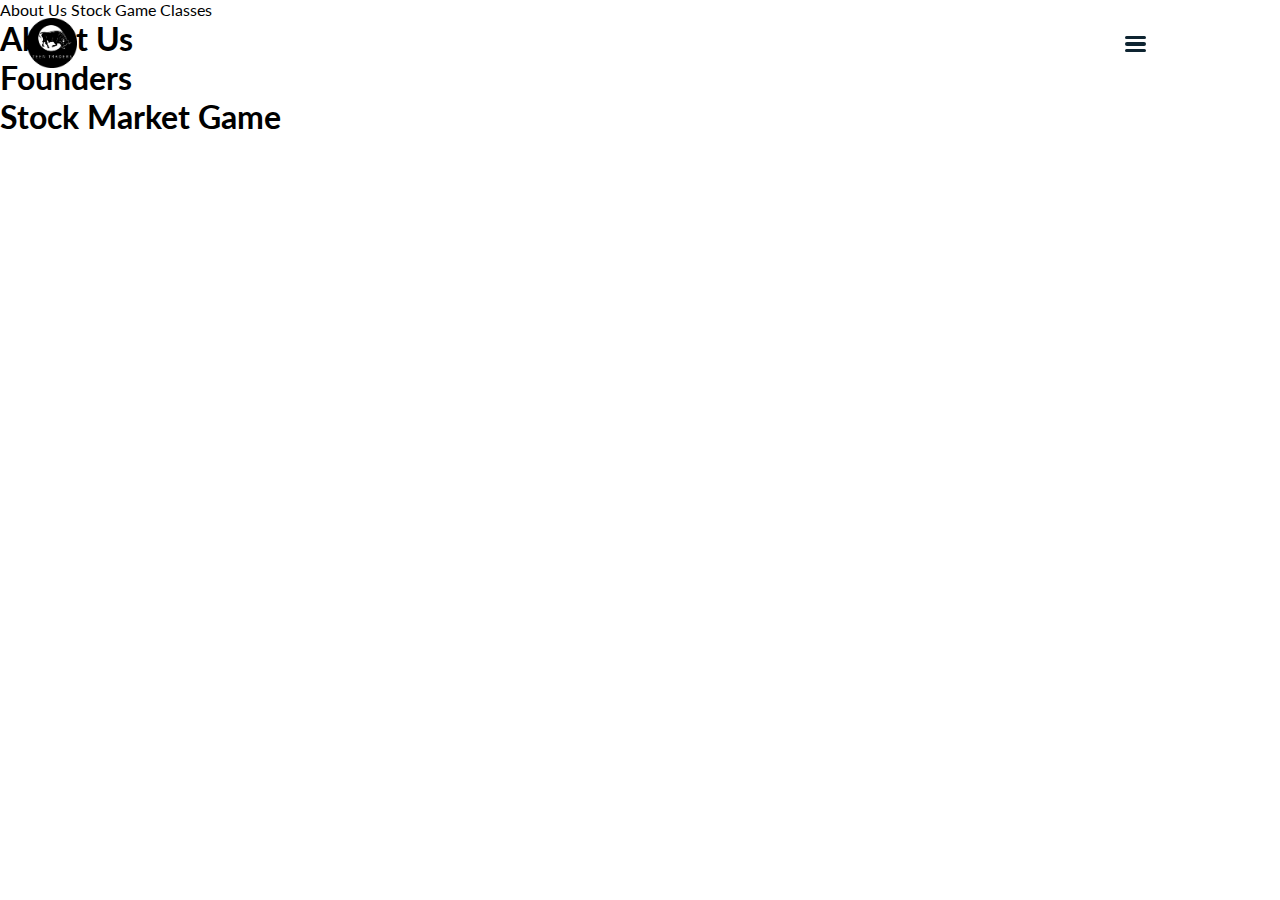
==== index.html @ 6f5c9355 "Fixed some formatting issues" ====
<!DOCTYPE html>
<html lang="en">
  <head>
    <meta charset="UTF-8" />
    <meta name="viewport" content="width=device-width, initial-scale=1.0" />
    <title>Teen Traders</title>
    <meta
      content="The first teenage stock market competition orientated towards high schoolers."
    />
    <link rel="stylesheet" href="./styles.css" />
  </head>
  <body>
    <nav>
      <div class="navbar">
        <div class="container nav-container">
          <div class="logo"><img src="./assets/logo.png" alt="Logo" /></div>

          <input class="checkbox" type="checkbox" name="" id="" />
          <div class="hamburger-lines">
            <span class="line line1"></span>
            <span class="line line2"></span>
            <span class="line line3"></span>
          </div>
          <div class="menu-items">
            <li><a>About</a></li>
            <li><a>Founders</a></li>
            <li><a>Stock Game</a></li>
            <li><a>Classes</a></li>
            <li><a>Join Us</a></li>
            <li><a>Contact</a></li>
          </div>
        </div>
      </div>
    </nav>

    <div class="bodyContainer">
      <div></div>
      <div>
        <a>About Us</a>
        <a>Stock Game</a>
        <a>Classes</a>
      </div>
    </div>

    <div class="bodyContainer"><h1>About Us</h1></div>
    <div class="bodyContainer"><h1>Founders</h1></div>
    <div class="bodyContainer"><h1>Stock Market Game</h1></div>
  </body>
</html>
---- styles.css ----
@import url("https://fonts.googleapis.com/css2?family=Lato&family=Roboto+Condensed&family=Tilt+Prism&display=swap");

* {
  margin: 0;
  padding: 0;
  box-sizing: border-box;

  z-index: 1;

  font-family: "Lato", sans-serif;
}

/* ! NavBar Code */
nav {
  z-index: 5;
  position: fixed;
  width: 100%;
}
.container {
  max-width: 1050px;
  width: 100%;
  margin: auto;
}

.navbar {
  width: 100%;
}

.nav-container {
  display: flex;
  justify-content: space-between;
  align-items: center;
  height: 10%;
}

.navbar .menu-items {
  display: flex;
}

.navbar .nav-container li {
  list-style: none;
}

.navbar .nav-container a {
  text-decoration: none;
  color: #000000;
  font-weight: 500;
  font-size: 1.2rem;
  padding: 0.7rem;
}

.navbar .nav-container a:hover {
  font-weight: bolder;
}

.nav-container {
  display: block;
  position: relative;
  height: 8%;
}

.nav-container .checkbox {
  position: absolute;
  display: block;
  height: 1rem;
  width: 1.3rem;
  top: 4vh;
  right: 1.5vw;
  z-index: 5;
  opacity: 0;
  cursor: pointer;
}

.nav-container .hamburger-lines {
  display: block;
  height: 1rem;
  width: 1.3rem;
  position: absolute;
  top: 4vh;
  right: 1.5vw;
  z-index: 2;
  display: flex;
  flex-direction: column;
  justify-content: space-between;
}

.nav-container .hamburger-lines .line {
  display: block;
  height: 0.2rem;
  width: 100%;
  border-radius: 1rem;
  background: #0e2431;
}

.nav-container .hamburger-lines .line1 {
  transform-origin: 0% 0%;
  transition: transform 0.4s ease-in-out;
}

.nav-container .hamburger-lines .line2 {
  transition: transform 0.2s ease-in-out;
}

.nav-container .hamburger-lines .line3 {
  transform-origin: 0% 100%;
  transition: transform 0.4s ease-in-out;
}

.navbar .menu-items {
  padding-top: 9vh;
  width: 15vw;
  transform: translate(300%);
  display: flex;
  flex-direction: column;
  margin-left: 70vw;
  transition: transform 0.5s ease-in-out;
  text-align: center;
}

.navbar .menu-items li {
  white-space: nowrap;
  font-size: 1.5rem;
  font-weight: 500;
}

.logo {
  position: absolute;
  font-size: 1.3rem;
  color: #000000;

  right: 85vw;
  top: 2vh;
}

.logo img {
  object-fit: contain;

  height: 50px;
}

.nav-container input[type="checkbox"]:checked ~ .menu-items {
  transform: translateX(0);
}

.nav-container input[type="checkbox"]:checked ~ .hamburger-lines .line1 {
  transform: rotate(45deg);
}

.nav-container input[type="checkbox"]:checked ~ .hamburger-lines .line2 {
  transform: scaleY(0);
}

.nav-container input[type="checkbox"]:checked ~ .hamburger-lines .line3 {
  transform: rotate(-45deg);
}

.nav-container input[type="checkbox"]:checked ~ .logo {
  display: none;
}

/* ! General Container CSS */
/* ! First Body CSS */

@keyframes backgroundBlur {
  0% {
    opacity: 0;
    filter: blur(10px);
  }
  100% {
    opacity: 1;
    filter: blur(0);
  }
}
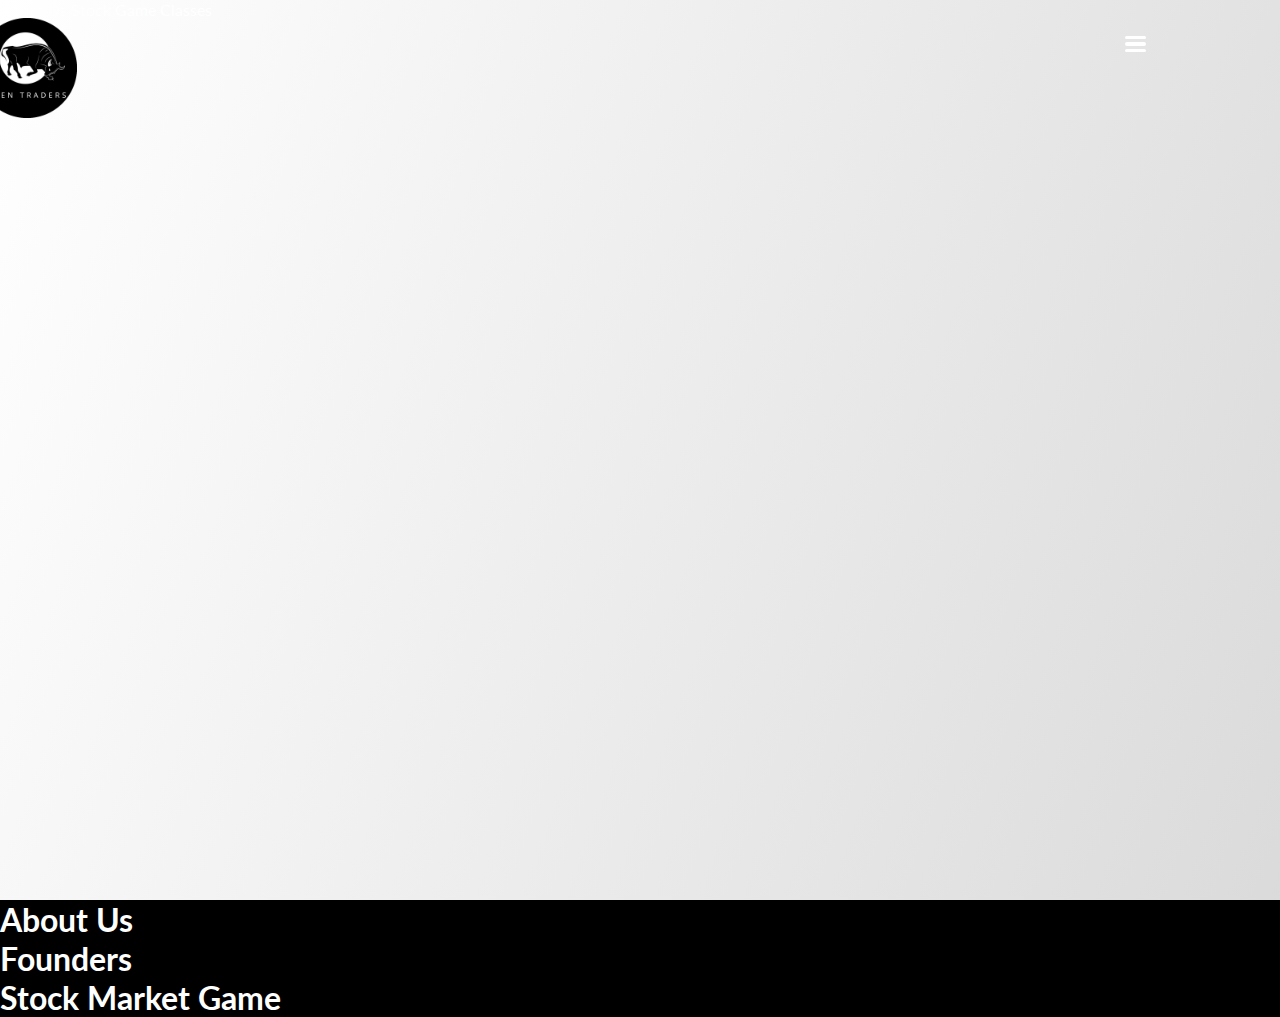
==== commit b1aba422: "got background owrking" ====
--- a/index.html
+++ b/index.html
@@ -33,7 +33,7 @@
       </div>
     </nav>
 
-    <div class="bodyContainer">
+    <div class="firstContainer">
       <div></div>
       <div>
         <a>About Us</a>
--- a/styles.css
+++ b/styles.css
@@ -8,6 +8,12 @@
   z-index: 1;
 
   font-family: "Lato", sans-serif;
+
+  color: white;
+}
+
+body {
+  background-color: #000000;
 }
 
 /* ! NavBar Code */
@@ -43,7 +49,7 @@
 
 .navbar .nav-container a {
   text-decoration: none;
-  color: #000000;
+  color: #ffffff;
   font-weight: 500;
   font-size: 1.2rem;
   padding: 0.7rem;
@@ -89,7 +95,7 @@
   height: 0.2rem;
   width: 100%;
   border-radius: 1rem;
-  background: #0e2431;
+  background: #ffffff;
 }
 
 .nav-container .hamburger-lines .line1 {
@@ -126,7 +132,7 @@
 .logo {
   position: absolute;
   font-size: 1.3rem;
-  color: #000000;
+  color: #ffffff;
 
   right: 85vw;
   top: 2vh;
@@ -135,7 +141,7 @@
 .logo img {
   object-fit: contain;
 
-  height: 50px;
+  height: 100px;
 }
 
 .nav-container input[type="checkbox"]:checked ~ .menu-items {
@@ -158,8 +164,27 @@
   display: none;
 }
 
-/* ! General Container CSS */
 /* ! First Body CSS */
+.firstContainer {
+  height: 100vh;
+
+  background: linear-gradient(-70deg, #000000, #ffffff);
+  background-size: 700% 700%;
+  animation: gradient 14s linear infinite;
+  backdrop-filter: blur(10px);
+}
+
+@keyframes gradient {
+  0% {
+    background-position: 0% 50%;
+  }
+  50% {
+    background-position: 100% 50%;
+  }
+  100% {
+    background-position: 0% 50%;
+  }
+}
 
 @keyframes backgroundBlur {
   0% {
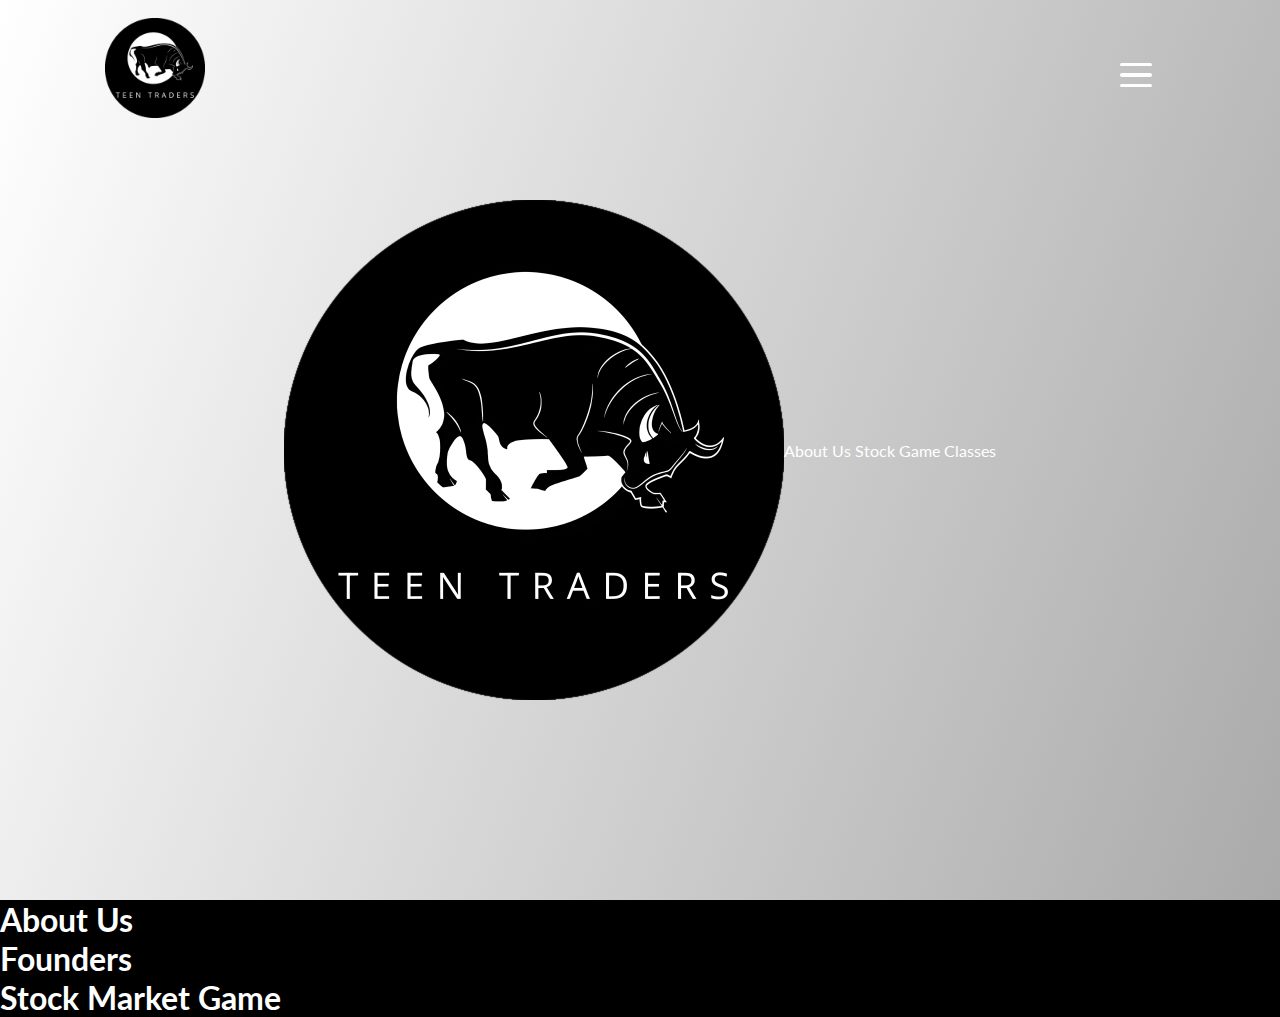
==== commit e54dc03f: "finished navbar completely" ====
--- a/index.html
+++ b/index.html
@@ -22,19 +22,19 @@
             <span class="line line3"></span>
           </div>
           <div class="menu-items">
-            <li><a>About</a></li>
-            <li><a>Founders</a></li>
+            <li><a> About </a></li>
+            <li><a> Founders </a></li>
             <li><a>Stock Game</a></li>
-            <li><a>Classes</a></li>
-            <li><a>Join Us</a></li>
-            <li><a>Contact</a></li>
+            <li><a> Classes </a></li>
+            <li><a> Join Us </a></li>
+            <li><a> Contact </a></li>
           </div>
         </div>
       </div>
     </nav>
 
     <div class="firstContainer">
-      <div></div>
+      <img src="./assets/logo.png" alt="logo" />
       <div>
         <a>About Us</a>
         <a>Stock Game</a>
--- a/styles.css
+++ b/styles.css
@@ -10,6 +10,8 @@
   font-family: "Lato", sans-serif;
 
   color: white;
+
+  animation: backgroundBlur 1.5s ease;
 }
 
 body {
@@ -24,12 +26,7 @@
 }
 .container {
   max-width: 1050px;
-  width: 100%;
   margin: auto;
-}
-
-.navbar {
-  width: 100%;
 }
 
 .nav-container {
@@ -62,28 +59,31 @@
 .nav-container {
   display: block;
   position: relative;
-  height: 8%;
+  height: 10%;
 }
 
 .nav-container .checkbox {
+  transform: translateY(3vh);
   position: absolute;
   display: block;
-  height: 1rem;
-  width: 1.3rem;
+  height: 1.5rem;
+  width: 2rem;
   top: 4vh;
-  right: 1.5vw;
+  right: 1vw;
   z-index: 5;
   opacity: 0;
   cursor: pointer;
 }
 
 .nav-container .hamburger-lines {
-  display: block;
-  height: 1rem;
-  width: 1.3rem;
+  transform: translateY(3vh);
+  display: block;
+  height: 1.5rem;
+  right: 1vw;
+  width: 2rem;
   position: absolute;
   top: 4vh;
-  right: 1.5vw;
+
   z-index: 2;
   display: flex;
   flex-direction: column;
@@ -127,6 +127,16 @@
   white-space: nowrap;
   font-size: 1.5rem;
   font-weight: 500;
+  padding-top: 4vh;
+}
+
+.navbar .menu-items li a {
+  background-color: rgba(0, 0, 0, 0.4);
+  border-radius: 0.7rem;
+  cursor: pointer;
+}
+.navbar .menu-items li a:hover {
+  background-color: rgba(0, 0, 0, 0.7);
 }
 
 .logo {
@@ -134,13 +144,11 @@
   font-size: 1.3rem;
   color: #ffffff;
 
-  right: 85vw;
+  right: 75vw;
   top: 2vh;
 }
 
 .logo img {
-  object-fit: contain;
-
   height: 100px;
 }
 
@@ -167,11 +175,20 @@
 /* ! First Body CSS */
 .firstContainer {
   height: 100vh;
+  width: 100vw;
 
   background: linear-gradient(-70deg, #000000, #ffffff);
-  background-size: 700% 700%;
+  background-size: 300% 300%;
   animation: gradient 14s linear infinite;
   backdrop-filter: blur(10px);
+
+  display: flex;
+  flex-direction: row;
+  align-items: center;
+  justify-content: center;
+}
+.firstContainer img {
+  height: 500px;
 }
 
 @keyframes gradient {
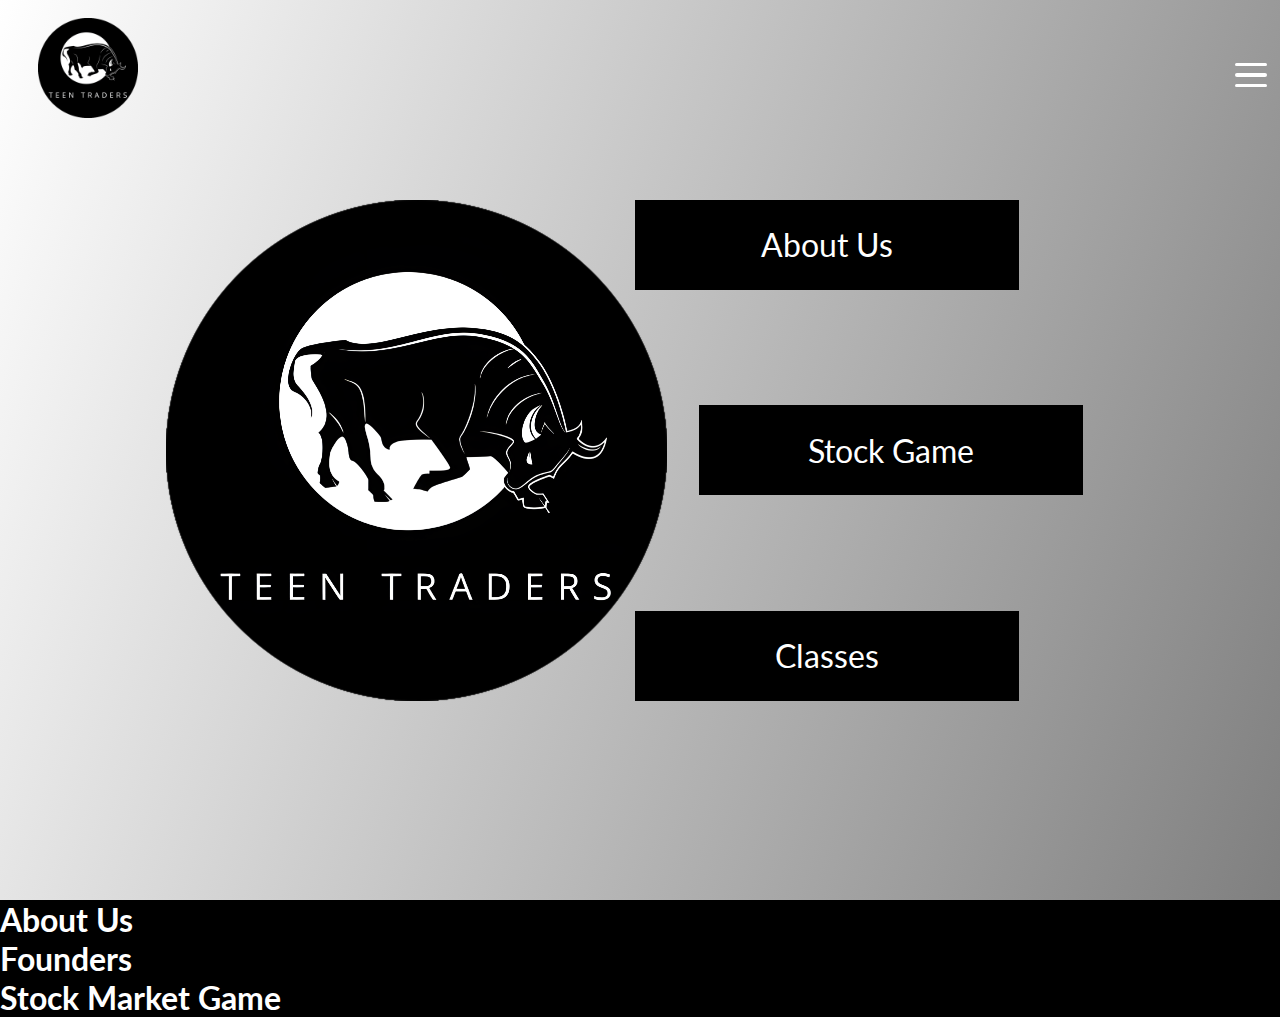
==== commit 3bc66a8c: "basically done w/ the first container screen" ====
--- a/index.html
+++ b/index.html
@@ -8,9 +8,10 @@
       content="The first teenage stock market competition orientated towards high schoolers."
     />
     <link rel="stylesheet" href="./styles.css" />
+    <script src="./script.js"></script>
   </head>
   <body>
-    <nav>
+    <nav id="navbar">
       <div class="navbar">
         <div class="container nav-container">
           <div class="logo"><img src="./assets/logo.png" alt="Logo" /></div>
@@ -35,10 +36,12 @@
 
     <div class="firstContainer">
       <img src="./assets/logo.png" alt="logo" />
-      <div>
-        <a>About Us</a>
-        <a>Stock Game</a>
-        <a>Classes</a>
+      <div class="firstContainerRight">
+        <a style="transform: translateX(-5vw); z-index: 10; cursor: pointer"
+          >About Us</a
+        >
+        <a style="z-index: 10; cursor: pointer">Stock Game</a>
+        <a style="transform: translateX(-5vw); z-index: 10">Classes</a>
       </div>
     </div>
 
--- a/styles.css
+++ b/styles.css
@@ -21,11 +21,11 @@
 /* ! NavBar Code */
 nav {
   z-index: 5;
+  display: block;
   position: fixed;
   width: 100%;
 }
 .container {
-  max-width: 1050px;
   margin: auto;
 }
 
@@ -144,7 +144,7 @@
   font-size: 1.3rem;
   color: #ffffff;
 
-  right: 75vw;
+  left: 3vw;
   top: 2vh;
 }
 
@@ -153,7 +153,7 @@
 }
 
 .nav-container input[type="checkbox"]:checked ~ .menu-items {
-  transform: translateX(0);
+  transform: translateX(100%);
 }
 
 .nav-container input[type="checkbox"]:checked ~ .hamburger-lines .line1 {
@@ -178,7 +178,7 @@
   width: 100vw;
 
   background: linear-gradient(-70deg, #000000, #ffffff);
-  background-size: 300% 300%;
+  background-size: 200% 200%;
   animation: gradient 14s linear infinite;
   backdrop-filter: blur(10px);
 
@@ -188,7 +188,30 @@
   justify-content: center;
 }
 .firstContainer img {
-  height: 500px;
+  height: 501px;
+}
+
+.firstContainerRight {
+  display: flex;
+  justify-content: space-between;
+  align-items: center;
+  flex-direction: column;
+  height: 501px;
+  width: 35vw;
+}
+.firstContainerRight a {
+  text-decoration: none;
+
+  height: 90px;
+  font-size: 2rem;
+  cursor: pointer;
+
+  background-color: black;
+  width: 30vw;
+
+  display: flex;
+  justify-content: center;
+  align-items: center;
 }
 
 @keyframes gradient {
@@ -205,7 +228,7 @@
 
 @keyframes backgroundBlur {
   0% {
-    opacity: 0;
+    opacity: 0.3;
     filter: blur(10px);
   }
   100% {
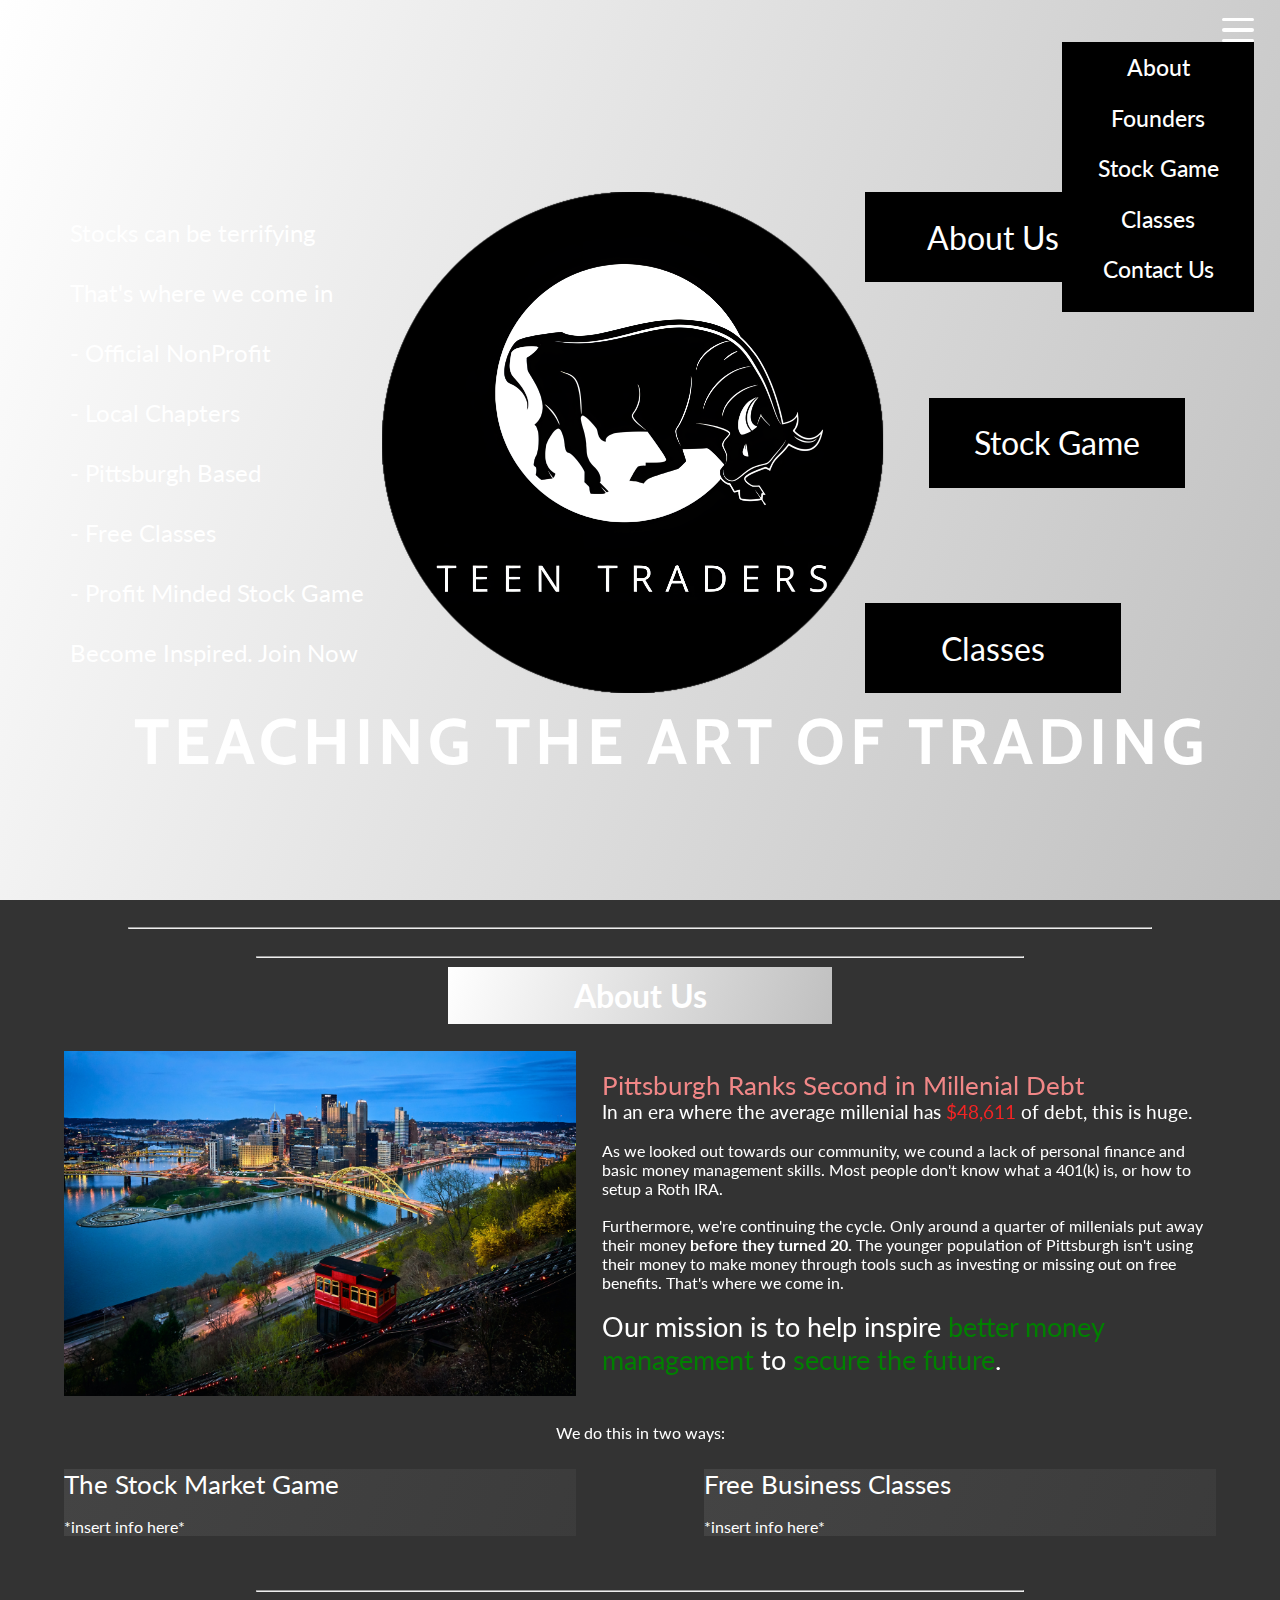
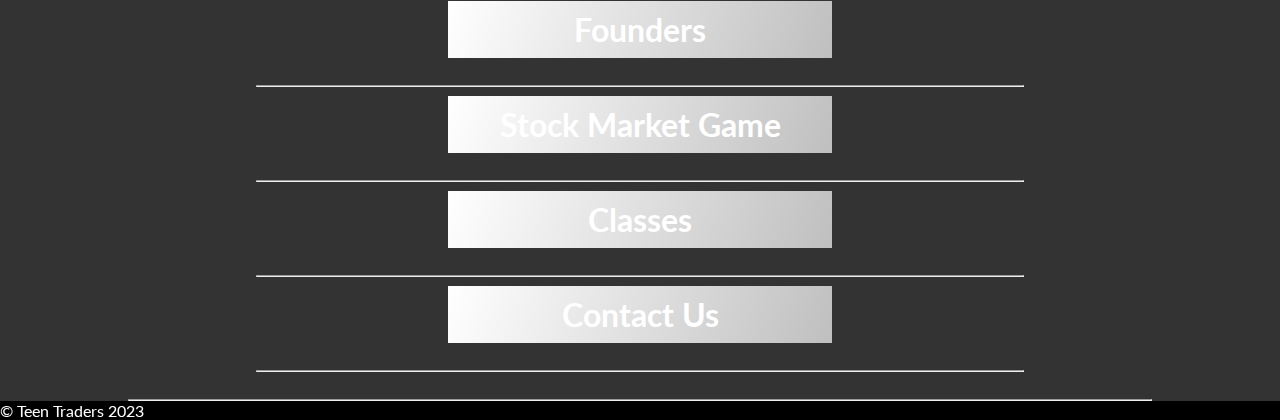
==== commit 1644afd9: "added some stuff" ====
--- a/index.html
+++ b/index.html
@@ -8,45 +8,130 @@
       content="The first teenage stock market competition orientated towards high schoolers."
     />
     <link rel="stylesheet" href="./styles.css" />
-    <script src="./script.js"></script>
+    <script rel="script.js"></script>
   </head>
   <body>
-    <nav id="navbar">
-      <div class="navbar">
-        <div class="container nav-container">
-          <div class="logo"><img src="./assets/logo.png" alt="Logo" /></div>
+    <div class="big-container">
+      <div class="nav-container">
+        <div
+          class="hamburger-lines"
+          id="hamburger-lines"
+          onclick="handleClick()"
+        >
+          <span class="line line1" id="line1"></span>
+          <span class="line line2" id="line2"></span>
+          <span class="line line3" id="line3"></span>
+        </div>
+      </div>
 
-          <input class="checkbox" type="checkbox" name="" id="" />
-          <div class="hamburger-lines">
-            <span class="line line1"></span>
-            <span class="line line2"></span>
-            <span class="line line3"></span>
+      <div class="menu-items" id="menu-items">
+        <li><a href="#aboutUs"> About </a></li>
+        <li><a href="#founders"> Founders </a></li>
+        <li><a href="#stockGame">Stock Game</a></li>
+        <li><a href="#classes"> Classes </a></li>
+        <li><a href="contactUs"> Contact Us</a></li>
+      </div>
+    </div>
+
+    <div class="firstContainer">
+      <div class="firstContainerMain">
+        <div class="firstContainerFarRight">
+          Stocks can be terrifying <br />That's where we come in<br />
+          - Official NonProfit <br />
+          - Local Chapters <br />
+          - Pittsburgh Based<br />
+          - Free Classes <br />
+          - Profit Minded Stock Game <br />
+          Become Inspired. Join Now
+        </div>
+        <img src="./assets/logo.png" alt="logo" />
+        <div class="firstContainerRight">
+          <div class="link-wrapper" style="transform: translateX(-5vw)">
+            <a>About Us</a>
           </div>
-          <div class="menu-items">
-            <li><a> About </a></li>
-            <li><a> Founders </a></li>
-            <li><a>Stock Game</a></li>
-            <li><a> Classes </a></li>
-            <li><a> Join Us </a></li>
-            <li><a> Contact </a></li>
+          <div class="link-wrapper">
+            <a>Stock Game</a>
+          </div>
+          <div class="link-wrapper" style="transform: translateX(-5vw)">
+            <a>Classes</a>
           </div>
         </div>
       </div>
-    </nav>
-
-    <div class="firstContainer">
-      <img src="./assets/logo.png" alt="logo" />
-      <div class="firstContainerRight">
-        <a style="transform: translateX(-5vw); z-index: 10; cursor: pointer"
-          >About Us</a
-        >
-        <a style="z-index: 10; cursor: pointer">Stock Game</a>
-        <a style="transform: translateX(-5vw); z-index: 10">Classes</a>
-      </div>
+      <h1>TEACHING THE ART OF TRADING</h1>
     </div>
 
-    <div class="bodyContainer"><h1>About Us</h1></div>
-    <div class="bodyContainer"><h1>Founders</h1></div>
-    <div class="bodyContainer"><h1>Stock Market Game</h1></div>
+    <div class="bodyContainer about">
+      <hr />
+      <hr style="width: 60%" />
+      <h1 id="aboutUs">About Us</h1>
+
+      <div class="splitter">
+        <img src="./assets/pittsburgh.jpg" alt="Pittsburgh Image" />
+        <div style="padding-left: 2vw">
+          <span style="font-size: 2vw; color: #f18787"
+            >Pittsburgh Ranks Second in Millenial Debt</span
+          ><br />
+          <span style="font-size: 1.5vw"
+            >In an era where the average millenial has
+            <span style="color: #f22424">$48,611</span> of debt, this is
+            huge.</span
+          >
+          <br />
+          <div style="padding-top: 2vh"></div>
+          As we looked out towards our community, we cound a lack of personal
+          finance and basic money management skills. Most people don't know what
+          a 401(k) is, or how to setup a Roth IRA.
+          <div style="padding-top: 2vh"></div>
+          Furthermore, we're continuing the cycle. Only around a quarter of
+          millenials put away their money
+          <strong>before they turned 20.</strong> The younger population of
+          Pittsburgh isn't using their money to make money through tools such as
+          investing or missing out on free benefits. That's where we come in.
+          <div style="padding-top: 2vh"></div>
+          <span style="font-size: 1.7rem"
+            >Our mission is to help inspire
+            <span style="color: green">better money management</span> to
+            <span style="color: green">secure the future</span>.</span
+          >
+        </div>
+      </div>
+
+      We do this in two ways:
+      <div class="splitter">
+        <div class="aboutSplitterText">
+          <span style="font-size: 2vw">The Stock Market Game</span>
+          <div style="padding-top: 2vh"></div>
+          *insert info here*
+        </div>
+
+        <div class="aboutSplitterText">
+          <span style="font-size: 2vw">Free Business Classes</span>
+          <div style="padding-top: 2vh"></div>
+          *insert info here*
+        </div>
+      </div>
+
+      <hr style="width: 60%" />
+    </div>
+    <div class="bodyContainer">
+      <h1 id="founders">Founders</h1>
+
+      <hr style="width: 60%" />
+    </div>
+    <div class="bodyContainer">
+      <h1 id="stockGame">Stock Market Game</h1>
+      <hr style="width: 60%" />
+    </div>
+    <div class="bodyContainer">
+      <h1 id="classes">Classes</h1>
+      <hr style="width: 60%" />
+    </div>
+    <div class="bodyContainer">
+      <h1 id="contactUs">Contact Us</h1>
+      <hr style="width: 60%" />
+      <hr />
+    </div>
+    <footer>© Teen Traders 2023</footer>
+    <script src="./script.js"></script>
   </body>
 </html>
--- a/styles.css
+++ b/styles.css
@@ -1,12 +1,11 @@
 @import url("https://fonts.googleapis.com/css2?family=Lato&family=Roboto+Condensed&family=Tilt+Prism&display=swap");
+@import url("https://fonts.googleapis.com/css2?family=Cabin:wght@700&family=Lato&family=Roboto+Condensed&family=Tilt+Prism&display=swap");
 
 * {
   margin: 0;
   padding: 0;
   box-sizing: border-box;
 
-  z-index: 1;
-
   font-family: "Lato", sans-serif;
 
   color: white;
@@ -16,82 +15,64 @@
 
 body {
   background-color: #000000;
+  backdrop-filter: blur(20px);
+}
+
+html {
+  scroll-behavior: smooth;
 }
 
 /* ! NavBar Code */
-nav {
-  z-index: 5;
-  display: block;
+.big-container {
+  display: flex;
+  justify-content: right;
+  flex-direction: column;
+
   position: fixed;
-  width: 100%;
-}
-.container {
-  margin: auto;
+  right: 2vw;
+  top: 2vh;
+
+  z-index: 2;
 }
 
 .nav-container {
   display: flex;
-  justify-content: space-between;
-  align-items: center;
-  height: 10%;
-}
-
-.navbar .menu-items {
-  display: flex;
-}
-
-.navbar .nav-container li {
+  justify-content: right;
+}
+
+.menu-items {
+  width: 15vw;
+  height: 30vh;
+  display: flex;
+  display: "none";
+  flex-direction: column;
+  text-align: center;
+
+  background-color: #000000;
+  backdrop-filter: blur(10px);
+}
+
+.menu-items li {
   list-style: none;
-}
-
-.navbar .nav-container a {
+  line-height: 5.5vh;
+}
+
+.menu-items a {
   text-decoration: none;
   color: #ffffff;
-  font-weight: 500;
-  font-size: 1.2rem;
-  padding: 0.7rem;
-}
-
-.navbar .nav-container a:hover {
-  font-weight: bolder;
-}
-
-.nav-container {
-  display: block;
-  position: relative;
-  height: 10%;
-}
-
-.nav-container .checkbox {
-  transform: translateY(3vh);
-  position: absolute;
-  display: block;
+  font-size: 2.5vh;
+}
+
+.nav-container .hamburger-lines {
   height: 1.5rem;
   width: 2rem;
-  top: 4vh;
-  right: 1vw;
-  z-index: 5;
-  opacity: 0;
-  cursor: pointer;
-}
-
-.nav-container .hamburger-lines {
-  transform: translateY(3vh);
-  display: block;
-  height: 1.5rem;
-  right: 1vw;
-  width: 2rem;
-  position: absolute;
-  top: 4vh;
-
-  z-index: 2;
+
   display: flex;
   flex-direction: column;
   justify-content: space-between;
 }
 
 .nav-container .hamburger-lines .line {
-  display: block;
   height: 0.2rem;
   width: 100%;
   border-radius: 1rem;
@@ -112,64 +93,19 @@
   transition: transform 0.4s ease-in-out;
 }
 
-.navbar .menu-items {
-  padding-top: 9vh;
-  width: 15vw;
-  transform: translate(300%);
-  display: flex;
-  flex-direction: column;
-  margin-left: 70vw;
-  transition: transform 0.5s ease-in-out;
-  text-align: center;
-}
-
-.navbar .menu-items li {
+.menu-items li {
   white-space: nowrap;
   font-size: 1.5rem;
   font-weight: 500;
-  padding-top: 4vh;
-}
-
-.navbar .menu-items li a {
-  background-color: rgba(0, 0, 0, 0.4);
-  border-radius: 0.7rem;
+}
+
+.menu-items li a {
+  background-color: rgba(0, 0, 0, 0.8);
+  border-radius: 0.2rem;
   cursor: pointer;
 }
-.navbar .menu-items li a:hover {
+.menu-items li a:hover {
   background-color: rgba(0, 0, 0, 0.7);
-}
-
-.logo {
-  position: absolute;
-  font-size: 1.3rem;
-  color: #ffffff;
-
-  left: 3vw;
-  top: 2vh;
-}
-
-.logo img {
-  height: 100px;
-}
-
-.nav-container input[type="checkbox"]:checked ~ .menu-items {
-  transform: translateX(100%);
-}
-
-.nav-container input[type="checkbox"]:checked ~ .hamburger-lines .line1 {
-  transform: rotate(45deg);
-}
-
-.nav-container input[type="checkbox"]:checked ~ .hamburger-lines .line2 {
-  transform: scaleY(0);
-}
-
-.nav-container input[type="checkbox"]:checked ~ .hamburger-lines .line3 {
-  transform: rotate(-45deg);
-}
-
-.nav-container input[type="checkbox"]:checked ~ .logo {
-  display: none;
 }
 
 /* ! First Body CSS */
@@ -178,10 +114,18 @@
   width: 100vw;
 
   background: linear-gradient(-70deg, #000000, #ffffff);
-  background-size: 200% 200%;
-  animation: gradient 14s linear infinite;
+  background-size: 400% 400%;
+  animation: gradient 12s linear infinite;
   backdrop-filter: blur(10px);
 
+  display: flex;
+  flex-direction: column;
+  justify-content: center;
+  align-items: center;
+}
+.firstContainerMain {
+  padding-left: 1vw;
+  padding-top: 8vh;
   display: flex;
   flex-direction: row;
   align-items: center;
@@ -189,6 +133,13 @@
 }
 .firstContainer img {
   height: 501px;
+  transition: height 0.1s ease 100ms;
+  cursor: pointer;
+
+  transform: translateX(10%);
+}
+.firstContainer img:hover {
+  height: 505px;
 }
 
 .firstContainerRight {
@@ -205,13 +156,109 @@
   height: 90px;
   font-size: 2rem;
   cursor: pointer;
-
+  width: 20vw;
+
+  display: flex;
+  justify-content: center;
+  align-items: center;
+
+  z-index: 2 !important;
+
+  transition: width 0.2s ease 100ms;
+}
+.firstContainerRight a:hover {
+  border: white solid 2px;
+  width: 21vw;
+}
+
+.link-wrapper {
   background-color: black;
+  transition: opacity 0.2s ease 100ms;
+  transition: width 0.2s ease 100ms;
+
+  white-space: nowrap;
+}
+
+.link-wrapper:hover {
+  background-image: url("./assets/stock.jpg");
+  background-color: transparent;
+  background-size: 80%;
+
+  opacity: 0.7;
+}
+
+.firstContainer h1 {
+  padding-top: 1vh;
+  font-family: "Cabin", sans-serif;
+  font-size: 5vw;
+  white-space: nowrap;
+  margin: 0;
+  padding-left: 5vw;
+  letter-spacing: 5px;
+}
+
+.firstContainerFarRight {
+  width: 25vw;
+  transform: translateX(8%);
+  font-size: 1.5rem;
+
+  height: 501px;
+  line-height: 60px;
+  white-space: nowrap;
+
+  display: flex;
+  justify-content: center;
+  align-items: center;
+  padding-left: 3vw;
+}
+
+/* ! Styling of body paragraphs */
+.bodyContainer {
+  justify-content: center;
+  align-items: center;
+  display: flex;
+  flex-direction: column;
+
+  background-color: #333333;
+}
+.bodyContainer hr {
+  margin-top: 3vh;
+  width: 80%;
+}
+.bodyContainer h1 {
+  background: linear-gradient(-70deg, #000000, #ffffff);
+  background-size: 400% 400%;
+  animation: gradient 12s linear infinite;
+  backdrop-filter: blur(10px);
+
+  margin-top: 1vh;
+  padding: 1vh 0 1vh 0;
   width: 30vw;
-
-  display: flex;
-  justify-content: center;
-  align-items: center;
+  text-align: center;
+}
+
+.splitter {
+  width: 90%;
+  padding: 3vh 0 3vh 0;
+
+  display: flex;
+  justify-content: space-between;
+  align-items: center;
+  flex-direction: row;
+}
+
+/* ! About Us Styling */
+.splitter img {
+  width: 40vw;
+}
+
+.aboutSplitterText {
+  width: 40vw;
+
+  background: linear-gradient(-70deg, #222222, #444444);
+  background-size: 400% 400%;
+  animation: gradient 12s linear infinite;
+  backdrop-filter: blur(100px);
 }
 
 @keyframes gradient {
@@ -236,3 +283,12 @@
     filter: blur(0);
   }
 }
+
+@keyframes fadeIn {
+  0% {
+    opacity: 0;
+  }
+  100% {
+    opacity: 1;
+  }
+}
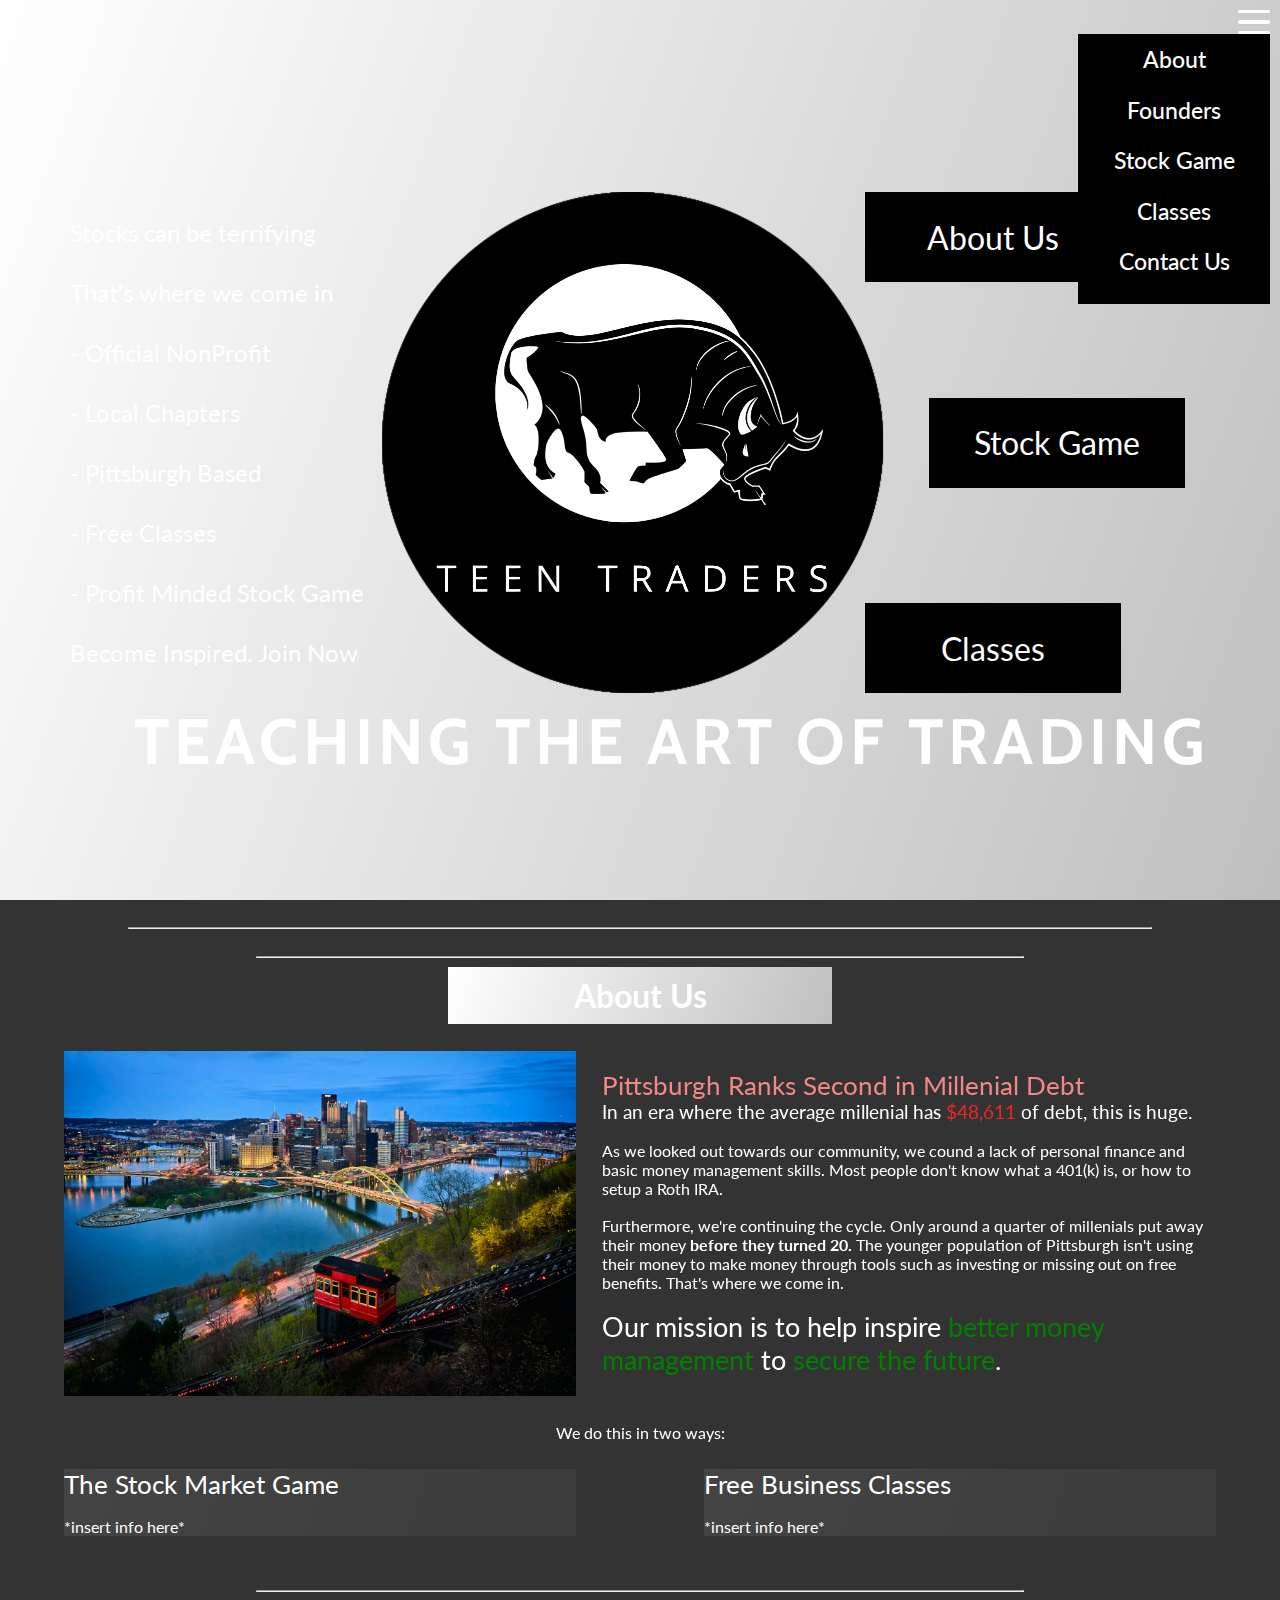
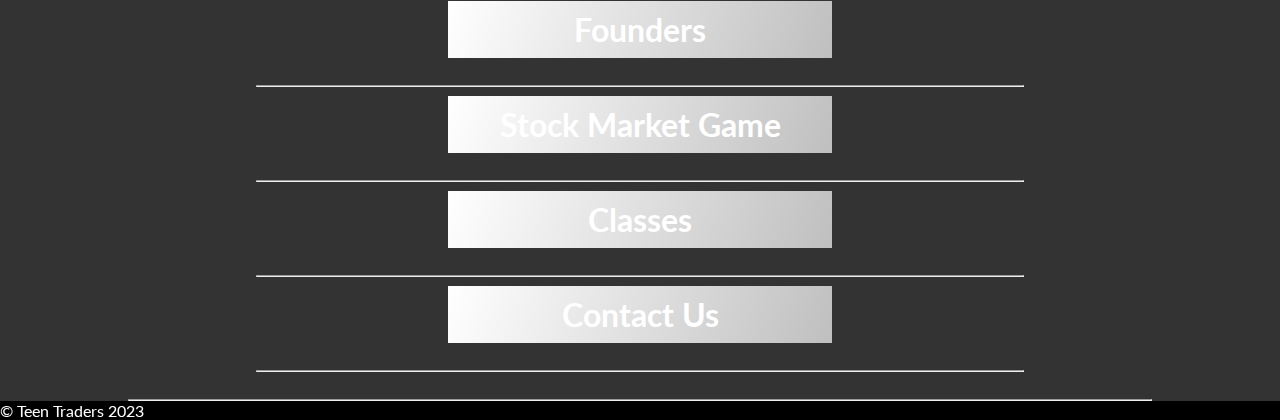
==== commit af3bfdf7: "Added favicon" ====
--- a/index.html
+++ b/index.html
@@ -8,10 +8,11 @@
       content="The first teenage stock market competition orientated towards high schoolers."
     />
     <link rel="stylesheet" href="./styles.css" />
+    <link rel="icon" type="image/x-icon" href="./assets/favicon.ico" />
     <script rel="script.js"></script>
   </head>
   <body>
-    <div class="big-container">
+    <div class="big-container" id="bigContainer">
       <div class="nav-container">
         <div
           class="hamburger-lines"
--- a/styles.css
+++ b/styles.css
@@ -29,9 +29,8 @@
   flex-direction: column;
 
   position: fixed;
-  right: 2vw;
-  top: 2vh;
-
+  top: 10px;
+  right: 10px;
   z-index: 2;
 }
 
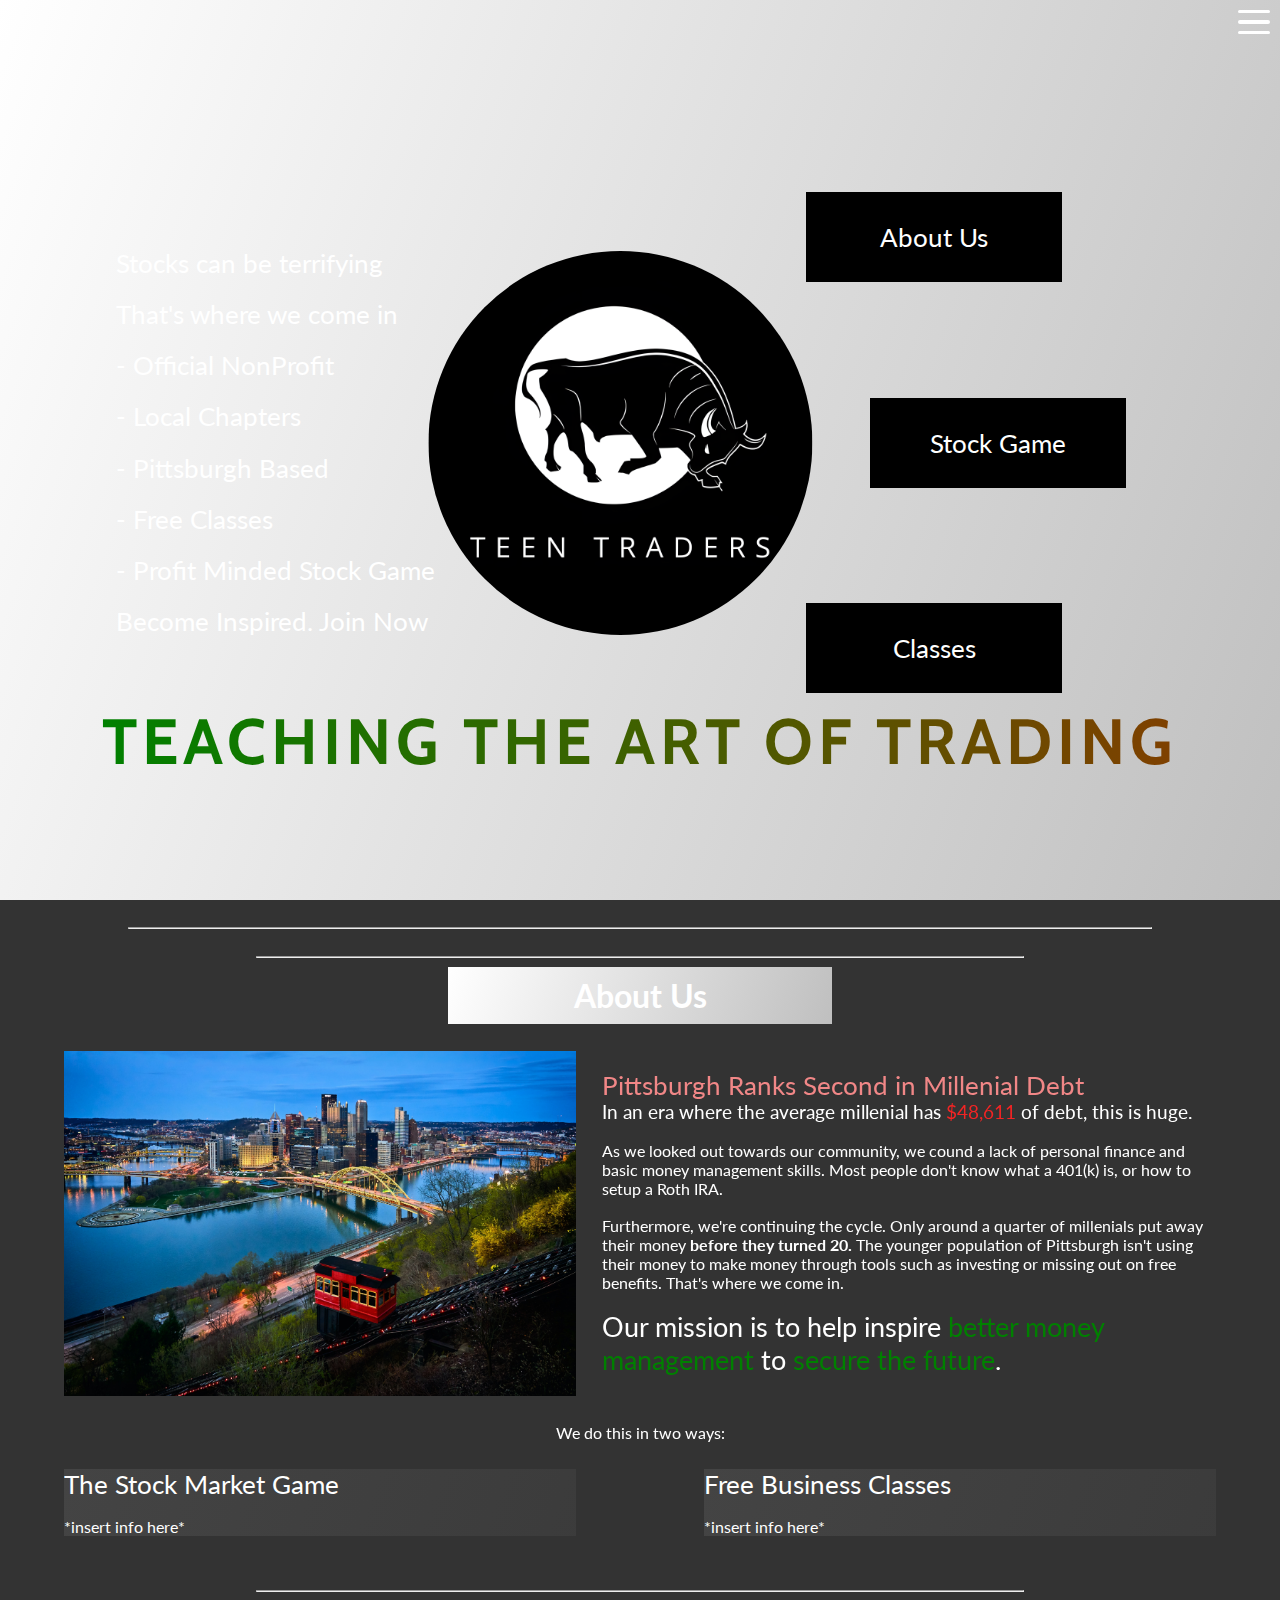
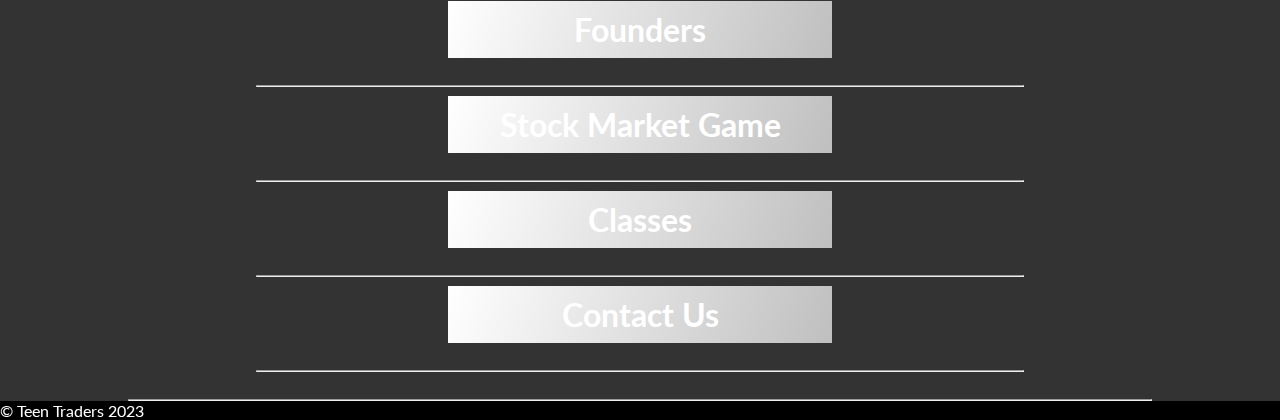
==== commit b5ebc788: "idk" ====
--- a/index.html
+++ b/index.html
@@ -27,10 +27,15 @@
 
       <div class="menu-items" id="menu-items">
         <li><a href="#aboutUs"> About </a></li>
+        <hr />
         <li><a href="#founders"> Founders </a></li>
+        <hr />
         <li><a href="#stockGame">Stock Game</a></li>
+        <hr />
         <li><a href="#classes"> Classes </a></li>
+        <hr />
         <li><a href="contactUs"> Contact Us</a></li>
+        <hr />
       </div>
     </div>
 
--- a/styles.css
+++ b/styles.css
@@ -9,8 +9,7 @@
   font-family: "Lato", sans-serif;
 
   color: white;
-
-  animation: backgroundBlur 1.5s ease;
+  animation: backgroundBlur 0.4s ease;
 }
 
 body {
@@ -40,26 +39,31 @@
 }
 
 .menu-items {
-  width: 15vw;
+  width: 13vw;
   height: 30vh;
   display: flex;
-  display: "none";
+  display: none;
   flex-direction: column;
   text-align: center;
 
-  background-color: #000000;
   backdrop-filter: blur(10px);
+
+  background: transparent;
 }
 
 .menu-items li {
   list-style: none;
   line-height: 5.5vh;
-}
-
-.menu-items a {
+
+  background-color: black;
+}
+
+.menu-items li a {
   text-decoration: none;
   color: #ffffff;
-  font-size: 2.5vh;
+  font-size: 1.3vw;
+
+  background: transparent;
 }
 
 .nav-container .hamburger-lines {
@@ -69,6 +73,8 @@
   display: flex;
   flex-direction: column;
   justify-content: space-between;
+
+  cursor: pointer;
 }
 
 .nav-container .hamburger-lines .line {
@@ -94,7 +100,7 @@
 
 .menu-items li {
   white-space: nowrap;
-  font-size: 1.5rem;
+  font-size: 1.5vw;
   font-weight: 500;
 }
 
@@ -131,14 +137,22 @@
   justify-content: center;
 }
 .firstContainer img {
-  height: 501px;
+  height: 30vw;
   transition: height 0.1s ease 100ms;
   cursor: pointer;
 
+  border-radius: 15vw;
+
   transform: translateX(10%);
+
+  background-color: #000000;
 }
 .firstContainer img:hover {
-  height: 505px;
+  height: 31vw;
+
+  background-image: url("./assets/stock2.jpg");
+  background-color: transparent;
+  background-size: 80%;
 }
 
 .firstContainerRight {
@@ -153,7 +167,7 @@
   text-decoration: none;
 
   height: 90px;
-  font-size: 2rem;
+  font-size: 2vw;
   cursor: pointer;
   width: 20vw;
 
@@ -191,18 +205,32 @@
   font-family: "Cabin", sans-serif;
   font-size: 5vw;
   white-space: nowrap;
-  margin: 0;
-  padding-left: 5vw;
   letter-spacing: 5px;
+
+  background-color: white;
+
+  background-image: linear-gradient(90deg, green, red);
+
+  animation: gradient linear 5s;
+
+  background-size: 200%;
+  background-repeat: repeat;
+
+  -webkit-background-clip: text;
+  -webkit-text-fill-color: transparent;
+  -moz-background-clip: text;
+  -moz-text-fill-color: transparent;
+
+  background-clip: text;
 }
 
 .firstContainerFarRight {
   width: 25vw;
   transform: translateX(8%);
-  font-size: 1.5rem;
+  font-size: 2vw;
 
   height: 501px;
-  line-height: 60px;
+  line-height: 4vw;
   white-space: nowrap;
 
   display: flex;
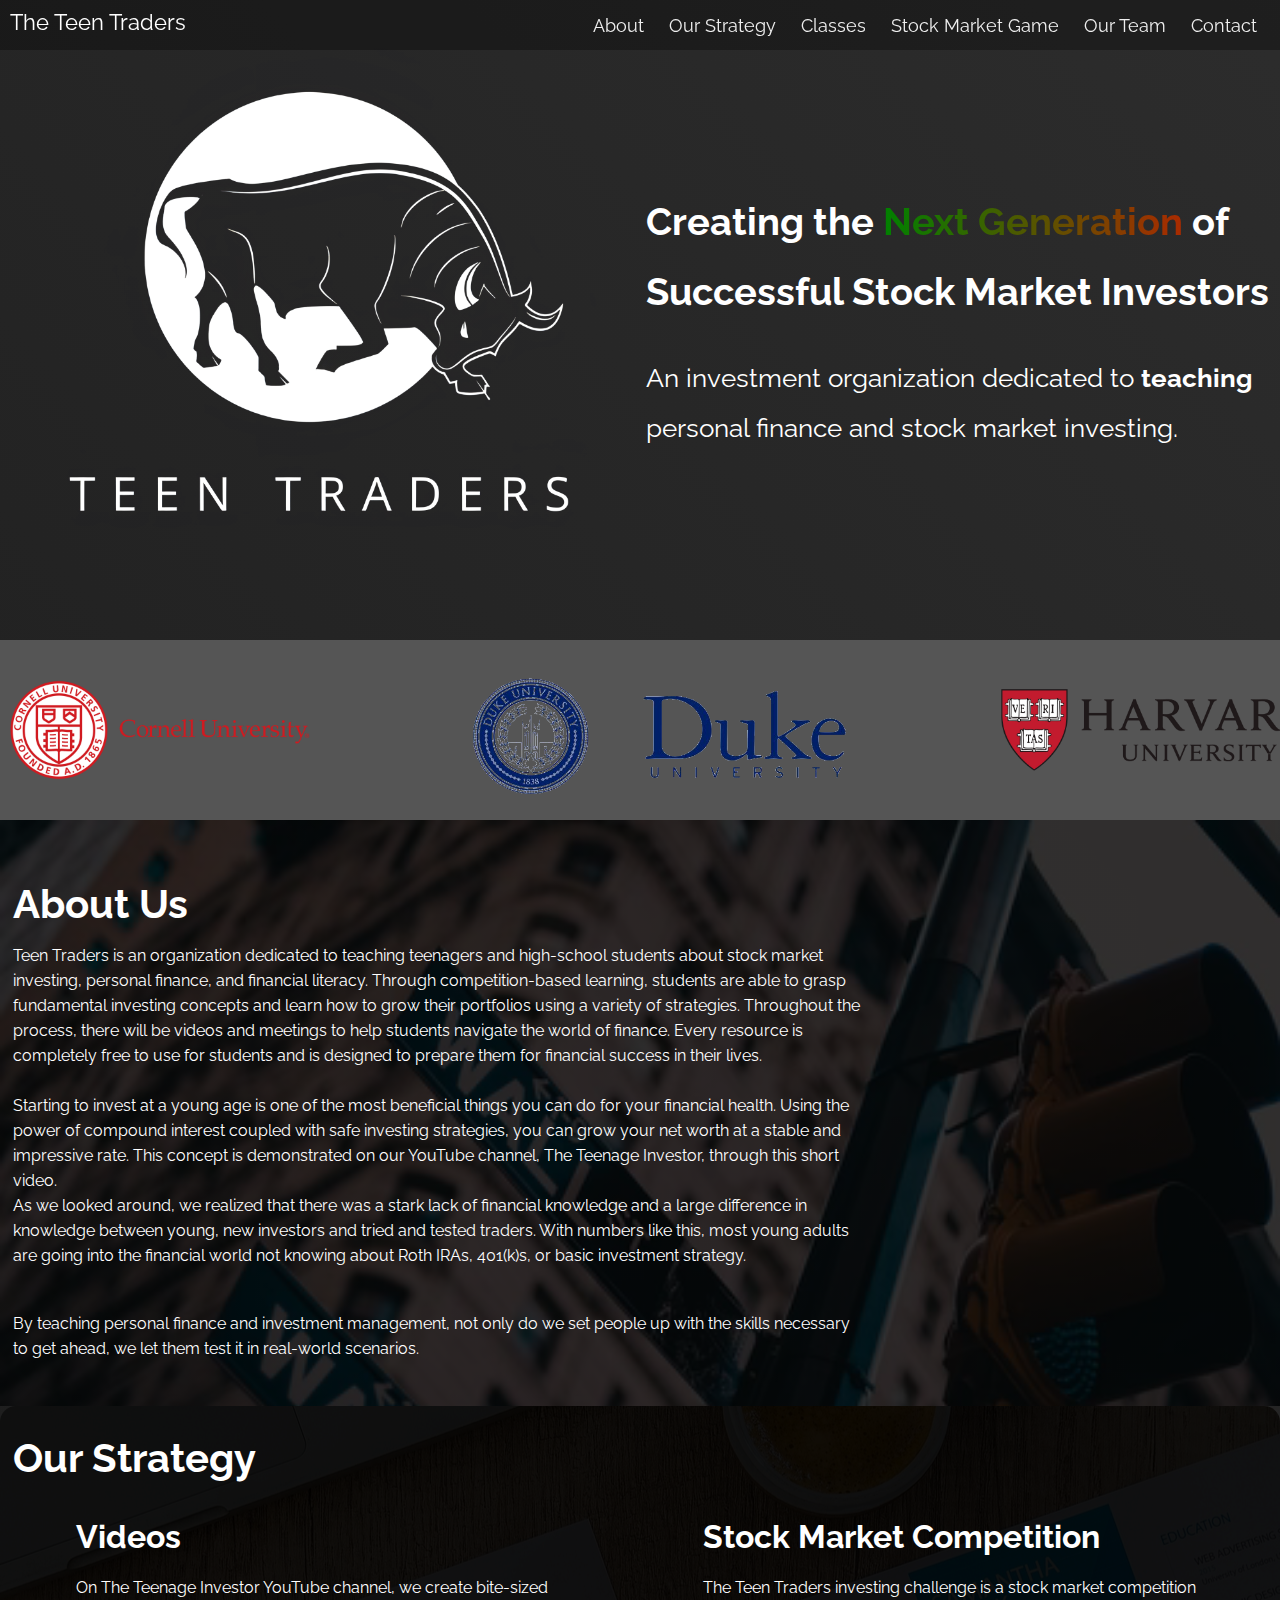
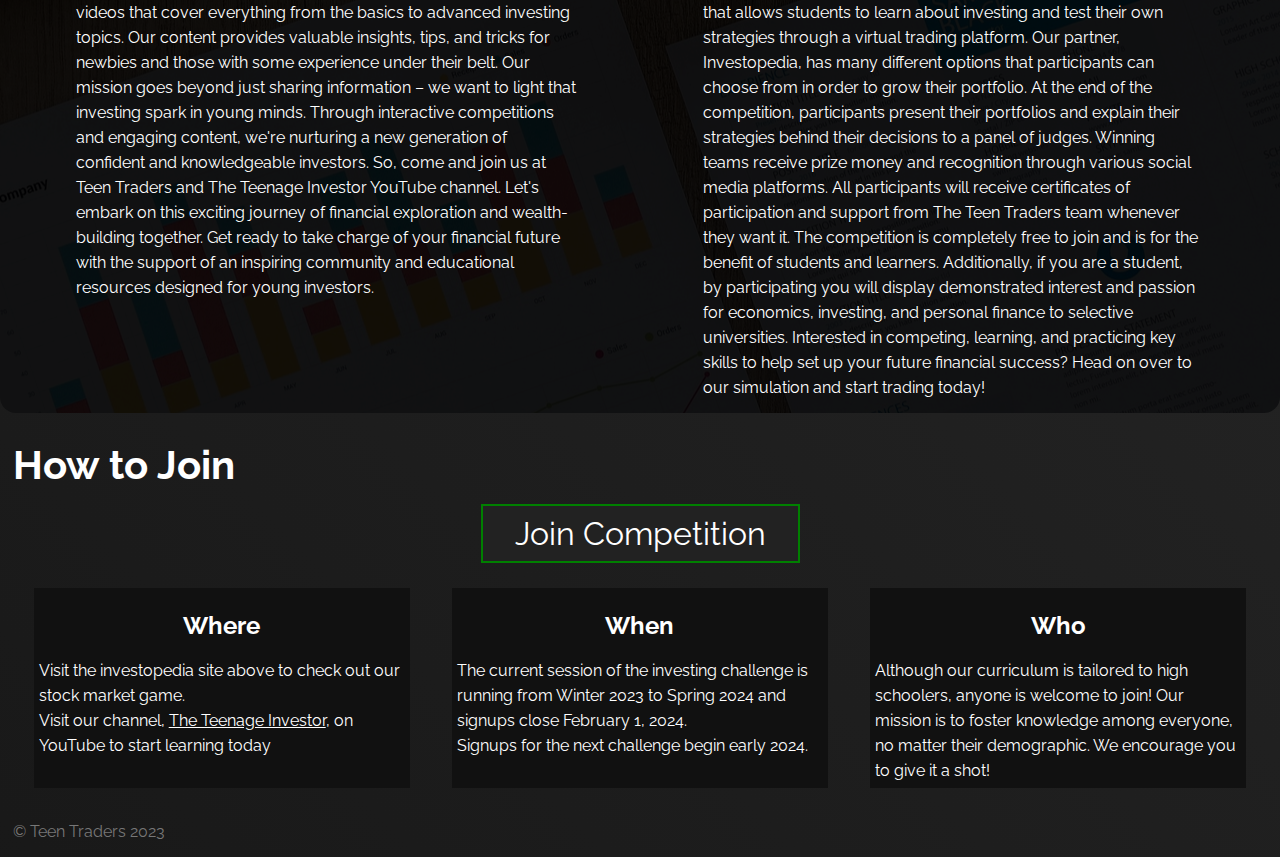
==== commit 1a8d1438: "formatted" ====
--- a/index.html
+++ b/index.html
@@ -3,141 +3,248 @@
   <head>
     <meta charset="UTF-8" />
     <meta name="viewport" content="width=device-width, initial-scale=1.0" />
-    <title>Teen Traders</title>
+    <title>The Teen Traders</title>
     <meta
-      content="The first teenage stock market competition orientated towards high schoolers."
+      name="description"
+      content="Originization with free online business /
+    personal finance classes | Inspiring future business leaders throughout
+    Pittsburgh"
     />
+    <link rel="icon" type="image/x-icon" href="./assets/favicon.ico?v=2" />
+
     <link rel="stylesheet" href="./styles.css" />
-    <link rel="icon" type="image/x-icon" href="./assets/favicon.ico" />
-    <script rel="script.js"></script>
   </head>
   <body>
-    <div class="big-container" id="bigContainer">
-      <div class="nav-container">
-        <div
-          class="hamburger-lines"
-          id="hamburger-lines"
-          onclick="handleClick()"
-        >
-          <span class="line line1" id="line1"></span>
-          <span class="line line2" id="line2"></span>
-          <span class="line line3" id="line3"></span>
-        </div>
-      </div>
-
-      <div class="menu-items" id="menu-items">
-        <li><a href="#aboutUs"> About </a></li>
-        <hr />
-        <li><a href="#founders"> Founders </a></li>
-        <hr />
-        <li><a href="#stockGame">Stock Game</a></li>
-        <hr />
-        <li><a href="#classes"> Classes </a></li>
-        <hr />
-        <li><a href="contactUs"> Contact Us</a></li>
-        <hr />
-      </div>
-    </div>
-
-    <div class="firstContainer">
-      <div class="firstContainerMain">
-        <div class="firstContainerFarRight">
-          Stocks can be terrifying <br />That's where we come in<br />
-          - Official NonProfit <br />
-          - Local Chapters <br />
-          - Pittsburgh Based<br />
-          - Free Classes <br />
-          - Profit Minded Stock Game <br />
-          Become Inspired. Join Now
-        </div>
-        <img src="./assets/logo.png" alt="logo" />
-        <div class="firstContainerRight">
-          <div class="link-wrapper" style="transform: translateX(-5vw)">
-            <a>About Us</a>
+    <div class="nav">
+      <input type="checkbox" id="nav-check" />
+      <div class="nav-header">
+        <a href="./" class="nav-title">The Teen Traders</a>
+      </div>
+      <div class="nav-btn">
+        <label for="nav-check">
+          <span></span>
+          <span></span>
+          <span></span>
+        </label>
+      </div>
+
+      <div class="nav-links">
+        <a href="#about">About</a>
+        <a href="#strategy">Our Strategy</a>
+        <a href="#classes">Classes</a>
+        <a href="#game">Stock Market Game</a>
+        <a href="#team">Our Team</a>
+        <a href="#contact">Contact</a>
+      </div>
+    </div>
+
+    <div class="firstContainer twoWay">
+      <img
+        src="./assets/logo.png"
+        alt="Teen Traders Logo"
+        class="fadeInClassAnimationTitle"
+      />
+      <div class="leftMessage">
+        <h1 class="fadeInClassAnimationTitle">
+          Creating the
+          <span>Next Generation</span>
+          of Successful Stock Market Investors
+        </h1>
+        <p class="fadeInClassAnimationTitle">
+          An investment organization dedicated to
+          <strong>teaching</strong> personal finance and stock market investing.
+        </p>
+      </div>
+    </div>
+
+    <div class="slider">
+      <div class="slide-track">
+        <div class="slide">
+          <img src="assets/colleges/cornell.png" alt="" />
+        </div>
+        <div class="slide">
+          <img src="assets/colleges/duke.png" alt="" />
+        </div>
+        <div class="slide">
+          <img src="assets/colleges/harvard.png" alt="" />
+        </div>
+        <div class="slide">
+          <img src="assets/colleges/mich.webp" alt="" />
+        </div>
+        <div class="slide">
+          <img src="assets/colleges/NYU.png" alt="" />
+        </div>
+        <div class="slide">
+          <img src="assets/colleges/upenn.png" alt="" />
+        </div>
+      </div>
+    </div>
+
+    <div id="about" class="container fadeInBottom">
+      <div class="twoWay">
+        <div class="insideInfo">
+          <h1>About Us</h1>
+          Teen Traders is an organization dedicated to teaching teenagers and
+          high-school students about stock market investing, personal finance,
+          and financial literacy. Through competition-based learning, students
+          are able to grasp fundamental investing concepts and learn how to grow
+          their portfolios using a variety of strategies. Throughout the
+          process, there will be videos and meetings to help students navigate
+          the world of finance. Every resource is completely free to use for
+          students and is designed to prepare them for financial success in
+          their lives.
+          <br />
+          <br />
+          Starting to invest at a young age is one of the most beneficial things
+          you can do for your financial health. Using the power of compound
+          interest coupled with safe investing strategies, you can grow your net
+          worth at a stable and impressive rate. This concept is demonstrated on
+          our YouTube channel, The Teenage Investor, through this short video.
+          <br />
+          As we looked around, we realized that there was a stark lack of
+          financial knowledge and a large difference in knowledge between young,
+          new investors and tried and tested traders. With numbers like this,
+          most young adults are going into the financial world not knowing about
+          Roth IRAs, 401(k)s, or basic investment strategy.<br />
+          <div style="height: 2vh"></div>
+          <br />
+          By teaching personal finance and investment management, not only do we
+          set people up with the skills necessary to get ahead, we let them test
+          it in real-world scenarios.
+        </div>
+        <iframe
+          id="tallVideo"
+          width="315"
+          height="560"
+          src="https://www.youtube.com/embed/1VMsihJTnyk?si=u818YRK26-fA6SD6?autoplay=1&mute=1&controls=0"
+          title="YouTube video player"
+          frameborder="0"
+        ></iframe>
+        <iframe
+          id="wideVideo"
+          src="https://www.youtube.com/embed/krq5_OG6mcs?si=YRgaPuOWE8y8wi8d?autoplay=1&mute=1&controls=0"
+          title="YouTube video player"
+          frameborder="0"
+        ></iframe>
+      </div>
+    </div>
+
+    <div id="strategy" class="container">
+      <h1>Our Strategy</h1>
+      <div class="twoWay">
+        <div class="smallBox" id="classes" class="fadeInBottom">
+          <h2>Videos</h2>
+          On The Teenage Investor YouTube channel, we create bite-sized videos
+          that cover everything from the basics to advanced investing topics.
+          Our content provides valuable insights, tips, and tricks for newbies
+          and those with some experience under their belt. Our mission goes
+          beyond just sharing information – we want to light that investing
+          spark in young minds. Through interactive competitions and engaging
+          content, we're nurturing a new generation of confident and
+          knowledgeable investors. So, come and join us at Teen Traders and The
+          Teenage Investor YouTube channel. Let's embark on this exciting
+          journey of financial exploration and wealth-building together. Get
+          ready to take charge of your financial future with the support of an
+          inspiring community and educational resources designed for young
+          investors.
+          <div></div>
+        </div>
+        <div class="smallBox" id="game" class="fadeInBottom">
+          <h2>Stock Market Competition</h2>
+          The Teen Traders investing challenge is a stock market competition that allows students to 
+          learn about investing and test their own strategies through a virtual trading platform. 
+          Our partner, Investopedia, has many different options that participants can choose from in 
+          order to grow their portfolio. At the end of the competition, participants present their 
+          portfolios and explain their strategies behind their decisions to a panel of judges. 
+          Winning teams receive prize money and recognition through various social media platforms. 
+          All participants will receive certificates of participation and support from The Teen Traders 
+          team whenever they want it. The competition is completely free to join and is for the benefit 
+          of students and learners. Additionally, if you are a student, by participating you will display 
+          demonstrated interest and passion for economics, investing, and personal finance to selective 
+          universities. Interested in competing, learning, and practicing key skills to help set up your 
+          future financial success? Head on over to our simulation and start trading today!  
+        </div>
+      </div>
+    </div>
+
+    <div id="actionItems" class="container">
+      <h1>How to Join</h1>
+      <a href="https://www.investopedia.com/simulator/" class = button2 >Join Competition</a>
+      <div class="threeWayTop">
+        <div class="miniItem where">
+          <h2>Where</h2>
+          <div>
+            Visit the investopedia site above to check out our stock market
+            game.<br />
+            Visit our channel, <a href="https://www.youtube.com/c/theteenageinvestor" style="color:white">
+            The Teenage Investor</a>, on YouTube to start learning
+            today <br /><br />
           </div>
-          <div class="link-wrapper">
-            <a>Stock Game</a>
+        </div>
+        <div class="miniItem when">
+          <h2>When</h2>
+          <div>The current session of the investing challenge is running from Winter 2023 to Spring 2024 and 
+            signups close February 1, 2024.
+            <br />
+            Signups for the next challenge begin early 2024.
           </div>
-          <div class="link-wrapper" style="transform: translateX(-5vw)">
-            <a>Classes</a>
+        </div>
+        <div class="miniItem who">
+          <h2>Who</h2>
+          <div>
+            Although our curriculum is tailored to high schoolers, anyone is welcome to
+            join! Our mission is to foster knowledge among everyone, no matter
+            their demographic. We encourage you to give it a shot!
           </div>
         </div>
       </div>
-      <h1>TEACHING THE ART OF TRADING</h1>
-    </div>
-
-    <div class="bodyContainer about">
-      <hr />
-      <hr style="width: 60%" />
-      <h1 id="aboutUs">About Us</h1>
-
-      <div class="splitter">
-        <img src="./assets/pittsburgh.jpg" alt="Pittsburgh Image" />
-        <div style="padding-left: 2vw">
-          <span style="font-size: 2vw; color: #f18787"
-            >Pittsburgh Ranks Second in Millenial Debt</span
-          ><br />
-          <span style="font-size: 1.5vw"
-            >In an era where the average millenial has
-            <span style="color: #f22424">$48,611</span> of debt, this is
-            huge.</span
-          >
-          <br />
-          <div style="padding-top: 2vh"></div>
-          As we looked out towards our community, we cound a lack of personal
-          finance and basic money management skills. Most people don't know what
-          a 401(k) is, or how to setup a Roth IRA.
-          <div style="padding-top: 2vh"></div>
-          Furthermore, we're continuing the cycle. Only around a quarter of
-          millenials put away their money
-          <strong>before they turned 20.</strong> The younger population of
-          Pittsburgh isn't using their money to make money through tools such as
-          investing or missing out on free benefits. That's where we come in.
-          <div style="padding-top: 2vh"></div>
-          <span style="font-size: 1.7rem"
-            >Our mission is to help inspire
-            <span style="color: green">better money management</span> to
-            <span style="color: green">secure the future</span>.</span
-          >
-        </div>
-      </div>
-
-      We do this in two ways:
-      <div class="splitter">
-        <div class="aboutSplitterText">
-          <span style="font-size: 2vw">The Stock Market Game</span>
-          <div style="padding-top: 2vh"></div>
-          *insert info here*
-        </div>
-
-        <div class="aboutSplitterText">
-          <span style="font-size: 2vw">Free Business Classes</span>
-          <div style="padding-top: 2vh"></div>
-          *insert info here*
-        </div>
-      </div>
-
-      <hr style="width: 60%" />
-    </div>
-    <div class="bodyContainer">
-      <h1 id="founders">Founders</h1>
-
-      <hr style="width: 60%" />
-    </div>
-    <div class="bodyContainer">
-      <h1 id="stockGame">Stock Market Game</h1>
-      <hr style="width: 60%" />
-    </div>
-    <div class="bodyContainer">
-      <h1 id="classes">Classes</h1>
-      <hr style="width: 60%" />
-    </div>
-    <div class="bodyContainer">
-      <h1 id="contactUs">Contact Us</h1>
-      <hr style="width: 60%" />
-      <hr />
-    </div>
+    </div>
+
+    <div id="team" class="fadeInClass">
+      <h1>Meet Our Team</h1>
+      <div class="threeWay">
+        <div class="personContainer">
+          <img src="./assets/founders/nilay1.jpg" />
+          <h2>Nilay Mishra</h2>
+          <h3>CEO</h3>
+        </div>
+        <div class="personContainer">
+          <img src="./assets/founders/tanay1.jpg" />
+          <h2>Tanay Mishra</h2>
+          <h3>COO</h3>
+        </div>
+        <div class="personContainer">
+          <img src="./assets/founders/praneeth1.jpg" />
+          <h2>Praneeth Otthi</h2>
+          <h3>CTO</h3>
+        </div>
+      </div>
+    </div>
+
+    <div class="twoWay largerContainer">
+      <div id="sponsor" class="fadeInClass">
+        <h1>Interested in Sponsoring?</h1>
+        <div>
+          Thanks for your interest in sponsoring us! We're currently looking for
+          mainly fiscal sponsors. Please contact us with "Sponsor" in the subject
+          line.<br /><br />
+          If you really like what we're doing here, providing fiscal
+          sponsorships of any amount would be a massive help to expand our
+          operations and cover our website costs, prize costs, and management
+          costs.
+        </div>
+      </div>
+      <div id="contact" class="fadeInClass">
+        <h1>Contact Us</h1>
+        <div id="innerBoxOuter">
+          <div id="innerBox">nmishra@nastudents.org</div>
+          <div id="innerBox">potthi2@nastudents.org</div>
+          <div id="innerBox">tmishra@nastudents.org</div>
+        </div>
+      </div>
+    </div>
+
     <footer>© Teen Traders 2023</footer>
-    <script src="./script.js"></script>
   </body>
+  <script src="./script.js"></script>
 </html>
--- a/styles.css
+++ b/styles.css
@@ -1,294 +1,403 @@
-@import url("https://fonts.googleapis.com/css2?family=Lato&family=Roboto+Condensed&family=Tilt+Prism&display=swap");
-@import url("https://fonts.googleapis.com/css2?family=Cabin:wght@700&family=Lato&family=Roboto+Condensed&family=Tilt+Prism&display=swap");
-
+/* Raleway */
+@import url("https://fonts.googleapis.com/css2?family=Raleway&display=swap");
+
+/* Pinyon */
+@import url("https://fonts.googleapis.com/css2?family=Pinyon+Script&display=swap");
 * {
-  margin: 0;
-  padding: 0;
   box-sizing: border-box;
 
-  font-family: "Lato", sans-serif;
-
-  color: white;
-  animation: backgroundBlur 0.4s ease;
-}
-
-body {
-  background-color: #000000;
-  backdrop-filter: blur(20px);
+  scroll-padding: 7vh;
+
+  overflow-anchor: none;
+
+  line-height: 25px;
 }
 
 html {
   scroll-behavior: smooth;
 }
 
-/* ! NavBar Code */
-.big-container {
-  display: flex;
-  justify-content: right;
-  flex-direction: column;
-
-  position: fixed;
-  top: 10px;
-  right: 10px;
-  z-index: 2;
-}
-
-.nav-container {
-  display: flex;
-  justify-content: right;
-}
-
-.menu-items {
-  width: 13vw;
-  height: 30vh;
-  display: flex;
-  display: none;
-  flex-direction: column;
-  text-align: center;
-
-  backdrop-filter: blur(10px);
-
-  background: transparent;
-}
-
-.menu-items li {
-  list-style: none;
-  line-height: 5.5vh;
-
-  background-color: black;
-}
-
-.menu-items li a {
-  text-decoration: none;
-  color: #ffffff;
-  font-size: 1.3vw;
-
-  background: transparent;
-}
-
-.nav-container .hamburger-lines {
-  height: 1.5rem;
-  width: 2rem;
-
-  display: flex;
-  flex-direction: column;
-  justify-content: space-between;
-
-  cursor: pointer;
-}
-
-.nav-container .hamburger-lines .line {
-  height: 0.2rem;
-  width: 100%;
-  border-radius: 1rem;
-  background: #ffffff;
-}
-
-.nav-container .hamburger-lines .line1 {
-  transform-origin: 0% 0%;
-  transition: transform 0.4s ease-in-out;
-}
-
-.nav-container .hamburger-lines .line2 {
-  transition: transform 0.2s ease-in-out;
-}
-
-.nav-container .hamburger-lines .line3 {
-  transform-origin: 0% 100%;
-  transition: transform 0.4s ease-in-out;
-}
-
-.menu-items li {
-  white-space: nowrap;
-  font-size: 1.5vw;
-  font-weight: 500;
-}
-
-.menu-items li a {
-  background-color: rgba(0, 0, 0, 0.8);
-  border-radius: 0.2rem;
-  cursor: pointer;
-}
-.menu-items li a:hover {
-  background-color: rgba(0, 0, 0, 0.7);
-}
-
-/* ! First Body CSS */
-.firstContainer {
+body {
+  margin: 0px;
+  font-family: "Raleway", sans-serif;
+
   height: 100vh;
   width: 100vw;
 
-  background: linear-gradient(-70deg, #000000, #ffffff);
-  background-size: 400% 400%;
-  animation: gradient 12s linear infinite;
-  backdrop-filter: blur(10px);
-
+  overflow-y: scroll;
+  overflow-x: hidden;
+
+  background: linear-gradient(45deg, #000000, #333333);
+  background-size: 200% 800%;
+  animation: 10s gradientShift linear infinite;
   display: flex;
   flex-direction: column;
-  justify-content: center;
   align-items: center;
-}
-.firstContainerMain {
-  padding-left: 1vw;
-  padding-top: 8vh;
-  display: flex;
-  flex-direction: row;
-  align-items: center;
-  justify-content: center;
-}
-.firstContainer img {
-  height: 30vw;
-  transition: height 0.1s ease 100ms;
-  cursor: pointer;
-
-  border-radius: 15vw;
-
-  transform: translateX(10%);
-
-  background-color: #000000;
-}
-.firstContainer img:hover {
-  height: 31vw;
-
-  background-image: url("./assets/stock2.jpg");
-  background-color: transparent;
-  background-size: 80%;
-}
-
-.firstContainerRight {
-  display: flex;
-  justify-content: space-between;
-  align-items: center;
-  flex-direction: column;
-  height: 501px;
-  width: 35vw;
-}
-.firstContainerRight a {
+
+  background-color: black;
+}
+
+.nav {
+  height: 50px;
+  width: 100%;
+  position: fixed;
+  color: white;
+
+  background-color: rgba(0, 0, 0, 0.3);
+}
+
+.nav > .nav-header {
+  display: inline;
+}
+
+.nav > .nav-header > .nav-title {
+  display: inline-block;
+  font-size: 22px;
+  color: #fff;
+  padding: 10px 10px 10px 10px;
+
   text-decoration: none;
-
-  height: 90px;
-  font-size: 2vw;
-  cursor: pointer;
-  width: 20vw;
-
-  display: flex;
-  justify-content: center;
-  align-items: center;
-
-  z-index: 2 !important;
-
-  transition: width 0.2s ease 100ms;
-}
-.firstContainerRight a:hover {
-  border: white solid 2px;
-  width: 21vw;
-}
-
-.link-wrapper {
-  background-color: black;
-  transition: opacity 0.2s ease 100ms;
-  transition: width 0.2s ease 100ms;
-
-  white-space: nowrap;
-}
-
-.link-wrapper:hover {
-  background-image: url("./assets/stock.jpg");
-  background-color: transparent;
-  background-size: 80%;
-
-  opacity: 0.7;
-}
-
-.firstContainer h1 {
-  padding-top: 1vh;
-  font-family: "Cabin", sans-serif;
-  font-size: 5vw;
-  white-space: nowrap;
-  letter-spacing: 5px;
-
-  background-color: white;
-
-  background-image: linear-gradient(90deg, green, red);
-
-  animation: gradient linear 5s;
-
-  background-size: 200%;
-  background-repeat: repeat;
-
-  -webkit-background-clip: text;
-  -webkit-text-fill-color: transparent;
-  -moz-background-clip: text;
-  -moz-text-fill-color: transparent;
-
-  background-clip: text;
-}
-
-.firstContainerFarRight {
-  width: 25vw;
-  transform: translateX(8%);
-  font-size: 2vw;
-
-  height: 501px;
-  line-height: 4vw;
-  white-space: nowrap;
-
-  display: flex;
-  justify-content: center;
-  align-items: center;
-  padding-left: 3vw;
-}
-
-/* ! Styling of body paragraphs */
-.bodyContainer {
-  justify-content: center;
-  align-items: center;
-  display: flex;
-  flex-direction: column;
-
-  background-color: #333333;
-}
-.bodyContainer hr {
-  margin-top: 3vh;
-  width: 80%;
-}
-.bodyContainer h1 {
-  background: linear-gradient(-70deg, #000000, #ffffff);
-  background-size: 400% 400%;
-  animation: gradient 12s linear infinite;
-  backdrop-filter: blur(10px);
-
-  margin-top: 1vh;
-  padding: 1vh 0 1vh 0;
-  width: 30vw;
-  text-align: center;
-}
-
-.splitter {
+}
+
+.nav > .nav-btn {
+  display: none;
+}
+
+.nav > .nav-links {
+  display: inline;
+  float: right;
+  padding-right: 1%;
+  font-size: 18px;
+}
+
+.nav > .nav-links > a {
+  display: inline-block;
+  padding: 13px 10px 13px 10px;
+  text-decoration: none;
+  color: #efefef;
+}
+
+.nav > .nav-links > a:hover {
+  background-color: rgba(0, 0, 0, 0.3);
+}
+
+.nav > #nav-check {
+  display: none;
+}
+
+@media (max-width: 900px) {
+  .nav > .nav-btn {
+    display: inline-block;
+    position: absolute;
+    right: 0px;
+    top: 0px;
+  }
+  .nav > .nav-btn > label {
+    display: inline-block;
+    width: 50px;
+    height: 50px;
+    padding: 13px;
+  }
+  .nav > .nav-btn > label:hover,
+  .nav #nav-check:checked ~ .nav-btn > label {
+    background-color: rgba(0, 0, 0, 0.3);
+  }
+  .nav > .nav-btn > label > span {
+    display: block;
+    width: 25px;
+    height: 10px;
+    border-top: 2px solid #eee;
+  }
+  .nav > .nav-links {
+    position: absolute;
+    display: block;
+    width: 100%;
+    background-color: #333;
+    height: 0px;
+    transition: all 0.3s ease-in;
+    overflow-y: hidden;
+    top: 50px;
+    left: 0px;
+  }
+  .nav > .nav-links > a {
+    display: block;
+    width: 100%;
+  }
+  .nav > #nav-check:not(:checked) ~ .nav-links {
+    height: 0px;
+  }
+  .nav > #nav-check:checked ~ .nav-links {
+    height: calc(100vh - 50px);
+    overflow-y: auto;
+  }
+}
+
+/* ! Main Body Container Code */
+.fadeInClass {
+  display: none;
+}
+
+.fadeInClassAnimationTitle {
+  animation: 1s fadeInBottomLess ease;
+}
+
+.fadeInClassAnimation {
+  animation: 2s fadeInBottom ease;
+  display: inline-block;
+}
+hr {
   width: 90%;
-  padding: 3vh 0 3vh 0;
-
+}
+
+.firstContainer {
+  width: 100%;
+
+  /* background: linear-gradient(45deg, #000000, #444444);
+  background-size: 200% 200%;
+  animation: 6s gradientShift linear infinite; */
+
+  color: white;
+}
+.twoWay {
   display: flex;
   justify-content: space-between;
   align-items: center;
   flex-direction: row;
-}
-
-/* ! About Us Styling */
-.splitter img {
-  width: 40vw;
-}
-
-.aboutSplitterText {
-  width: 40vw;
-
-  background: linear-gradient(-70deg, #222222, #444444);
-  background-size: 400% 400%;
-  animation: gradient 12s linear infinite;
-  backdrop-filter: blur(100px);
-}
-
-@keyframes gradient {
+  text-align: left;
+}
+
+.firstContainer h1 {
+  font-size: 3vw;
+  padding-left: 1%;
+
+  line-height: 70px;
+}
+.firstContainer h1 span {
+  background: linear-gradient(to right, green, red);
+  -webkit-background-clip: text;
+  background-clip: text;
+  -webkit-text-fill-color: transparent;
+  animation: gradientShift 5s ease infinite; /* Adjust the duration as needed */
+  white-space: nowrap;
+  background-size: 150% 150%;
+}
+
+.firstContainer p {
+  font-size: 2vw;
+  padding-left: 1%;
+
+  line-height: 50px;
+}
+
+.firstContainer img {
+  width: 50%;
+  height: 50vw;
+}
+
+@media (max-width: 900px) {
+  .firstContainer {
+    padding-top: 10vh;
+    height: 130vh;
+  }
+
+  .firstContainer .leftMessage,
+  .firstContainer img {
+    width: 100%; /* Make both divs take up full width when stacked */
+    height: 100vw;
+  }
+}
+
+/* Slider Code */
+.slider {
+  width: 100%;
+  white-space: nowrap;
+
+  background-color: #555555;
+}
+
+.slide-track {
+  width: 200vw;
+  display: flex;
+  flex-direction: row;
+  justify-content: space-between;
+  animation: scroll 40s linear infinite; /* Adjust the duration as needed */
+}
+
+.slide {
+  display: flex;
+  justify-content: center;
+  align-items: center;
+
+  width: auto;
+}
+.slide img {
+  height: 20vh;
+}
+
+@keyframes scroll {
+  0% {
+    transform: translateX(50%);
+  }
+  100% {
+    transform: translateX(-100%); /* Adjust slide width as needed */
+  }
+}
+
+.container {
+  display: flex;
+  width: 100%;
+  height: auto;
+
+  flex-direction: column;
+  color: white;
+
+  border-radius: 1rem;
+
+  padding: 1%;
+}
+
+#about {
+  background-image: linear-gradient(rgba(0, 0, 0, 0.8), rgba(0, 0, 0, 0.8)),
+    url("./assets/pittsburgh.png");
+
+  background-size: cover;
+
+  width: 100%;
+  border-radius: 0;
+
+  font-size: 1rem;
+  white-space: normal;
+
+  /* font-size: 1.3vw; */
+}
+
+.container h1 {
+  font-size: 2rem;
+
+  background: transparent;
+}
+
+#strategy {
+  background-image: linear-gradient(rgba(0, 0, 0, 0.93), rgba(0, 0, 0, 0.93)),
+  url("./assets/chart.jpg");
+  background-position: center;
+}
+
+#strategy .twoWay {
+  justify-content: space-around;
+  width: 100%;
+}
+.smallBox h2 {
+  font-size: 2rem;
+  text-align: left;
+}
+.smallBox {
+  width: 40%;
+  margin: 0;
+  padding: 0;
+  height: 100%;
+}
+
+#strategy h1 {
+  font-size: 2.5rem;
+}
+
+.insideInfo h1 {
+  font-size: 2.5rem;
+}
+
+@media (max-width: 900px) {
+  .smallBox {
+    width: 100%;
+  }
+}
+
+.largerContainer {
+  width: 100%;
+  justify-content: space-around;
+  color: white;
+}
+
+#team {
+  width: 100%;
+  height: 100%;
+
+  color: white;
+
+  background-image: linear-gradient(rgba(0, 0, 0, 0.8), rgba(0, 0, 0, 0.8)),
+    url("./assets/wall_street.jpeg");
+  background-position: center;
+
+  padding-left: 2%;
+}
+#team h1 {
+  font-size: 2.5rem;
+}
+
+.threeWay {
+  display: flex;
+  flex-direction: row;
+  width: 100%;
+  justify-content: space-around;
+}
+
+.personContainer {
+  width: 30%;
+
+  display: flex;
+  flex-direction: column;
+  align-items: center;
+}
+
+.personContainer img {
+  max-width: 50%;
+}
+
+@media (max-width: 900px) {
+  .threeWay {
+    flex-direction: column;
+  }
+  .personContainer {
+    flex-direction: row;
+    width: 100%;
+    justify-content: space-around;
+
+    margin-bottom: 1vh;
+  }
+
+  .personContainer img {
+    max-width: 20%;
+  }
+}
+
+#contact {
+  width: 50%;
+  height: 100%;
+  background-image: linear-gradient(rgba(0, 0, 0, 0.9), rgba(0, 0, 0, 0.9)),
+    url("./assets/floor.png");
+  background-position: center;
+
+  padding-left: 2%;
+}
+#contact h1 {
+  font-size: 2.5rem;
+}
+
+@media (max-width: 900px) {
+  #involved {
+    width: 100%;
+  }
+
+  #team {
+    width: 100%;
+  }
+
+  #contact {
+    width: 100%;
+  }
+}
+
+@keyframes gradientShift {
   0% {
     background-position: 0% 50%;
   }
@@ -300,22 +409,220 @@
   }
 }
 
-@keyframes backgroundBlur {
-  0% {
-    opacity: 0.3;
-    filter: blur(10px);
-  }
-  100% {
+@keyframes fadeInBottomLess {
+  from {
+    opacity: 0;
+    transform: translateY(10%);
+  }
+  to {
     opacity: 1;
-    filter: blur(0);
-  }
-}
-
-@keyframes fadeIn {
-  0% {
-    opacity: 0;
-  }
-  100% {
+  }
+}
+
+@keyframes fadeInBottom {
+  from {
     opacity: 1;
-  }
-}
+    transform: translateY(5vh);
+  }
+  to {
+    opacity: 1;
+  }
+}
+
+.insideInfo {
+  margin-right: 100px;
+}
+
+#wideVideo {
+  display: none;
+
+}
+
+@media (max-width: 900px) {
+  .twoWay {
+    flex-direction: column; /* Stack divs vertically */
+    text-align: center; /* Center the content */
+  }
+
+  .insideInfo {
+    margin: 0;
+  }
+
+  #wideVideo {
+    display: block;
+    width: 80%;
+    height: 300px;
+  }
+
+  #tallVideo {
+    display: none;
+  }
+}
+
+footer {
+  color: #777777;
+  width: 100%;
+  padding-left: 3vw;
+  font-size: 1rem;
+
+  /* background: linear-gradient(45deg, #000000, #444444);
+  background-size: 200% 200%;
+  animation: 6s gradientShift linear infinite; */
+
+  padding: 1%;
+}
+
+/* Random stuff */
+#twoWayAddInfo {
+  font-size: 1.4rem;
+}
+#spacers {
+  padding-top: 1vh;
+}
+
+#sponsor {
+  width: 50%;
+
+  height: 100%;
+  background-image: linear-gradient(rgba(0, 0, 0, 0.7), rgba(0, 0, 0, 0.7)),
+    url("./assets/bull.jpeg");
+  background-position: center;
+
+  padding-left: 2vw;
+  padding-bottom: 30px;
+}
+
+#sponsor h1 {
+  font-size: 2.5rem;
+}
+
+#actionItems {
+  width: 100%;
+  display: flex;
+  flex-direction: column;
+  justify-content: space-around;
+
+  padding-bottom: 2vh;
+}
+
+#actionItems h1 {
+  font-size: 2.5rem;
+  color: white;
+}
+
+.miniItem {
+  color: white;
+
+  width: 30%;
+
+  padding: 5px;
+
+  background-color: #111111;
+}
+
+.threeWayTop {
+  width: 100%;
+  display: flex;
+  justify-content: space-around;
+  flex-direction: row;
+}
+
+.miniItem h2 {
+  text-align: center;
+}
+
+@media (max-width: 900px) {
+  .threeWayTop {
+    flex-direction: column;
+  }
+  .miniItem {
+    width: 100%;
+
+    margin-top: 0.5vh;
+    margin-bottom: 0.5vh;
+
+    background-color: transparent;
+  }
+
+  #sponsor {
+    width: 100%;
+  }
+
+  .miniItem h2 {
+    text-align: left;
+  }
+}
+
+#innerBoxOuter {
+  width: 100%;
+
+  display: flex;
+  justify-content: center;
+  align-items: center;
+  flex-direction: column;
+}
+
+#innerBox {
+  width: 70%;
+  white-space: nowrap;
+  text-align: center;
+
+  padding: 5px;
+
+  margin-bottom: 2vh;
+
+  background-color: rgba(150, 150, 150, 0.3);
+}
+
+#innerBox:hover {
+  background-color: rgba(10, 10, 10, 0.3);
+  cursor: pointer;
+}
+
+.button {
+  border: none;
+  color: white;
+  padding: 16px 32px;
+  text-align: center;
+  text-decoration: none;
+  display: inline-block;
+  margin: 4px 2px;
+  transition-duration: 0.4s;
+  cursor: pointer;
+}
+.button2 {
+  font-family: "Raleway", sans-serif;
+  background-color: #222222;
+  border: 2px solid green;
+  color: white;
+  padding: 15px 32px;
+  text-align: center;
+  text-decoration: none;
+  display: inline-block;
+  font-size: 2rem;
+  margin: auto;
+  margin-bottom: 25px;
+  cursor: pointer;
+  width: fit-content;
+  height: fit-content;
+
+  animation-name: buttonTest;
+  animation-duration: 4s;
+  animation-delay: 2s;
+  animation-iteration-count: infinite;
+}
+
+.button2:hover {
+  background-color: #333333;
+  cursor: pointer;
+  /*
+  border-color: red;
+  transition: 0.5s ease-in-out;
+  */
+}
+
+@keyframes buttonTest {
+  0%   {border-color: red;}
+  50%   {border-color: green;}
+  100%   {border-color: red;}
+}
